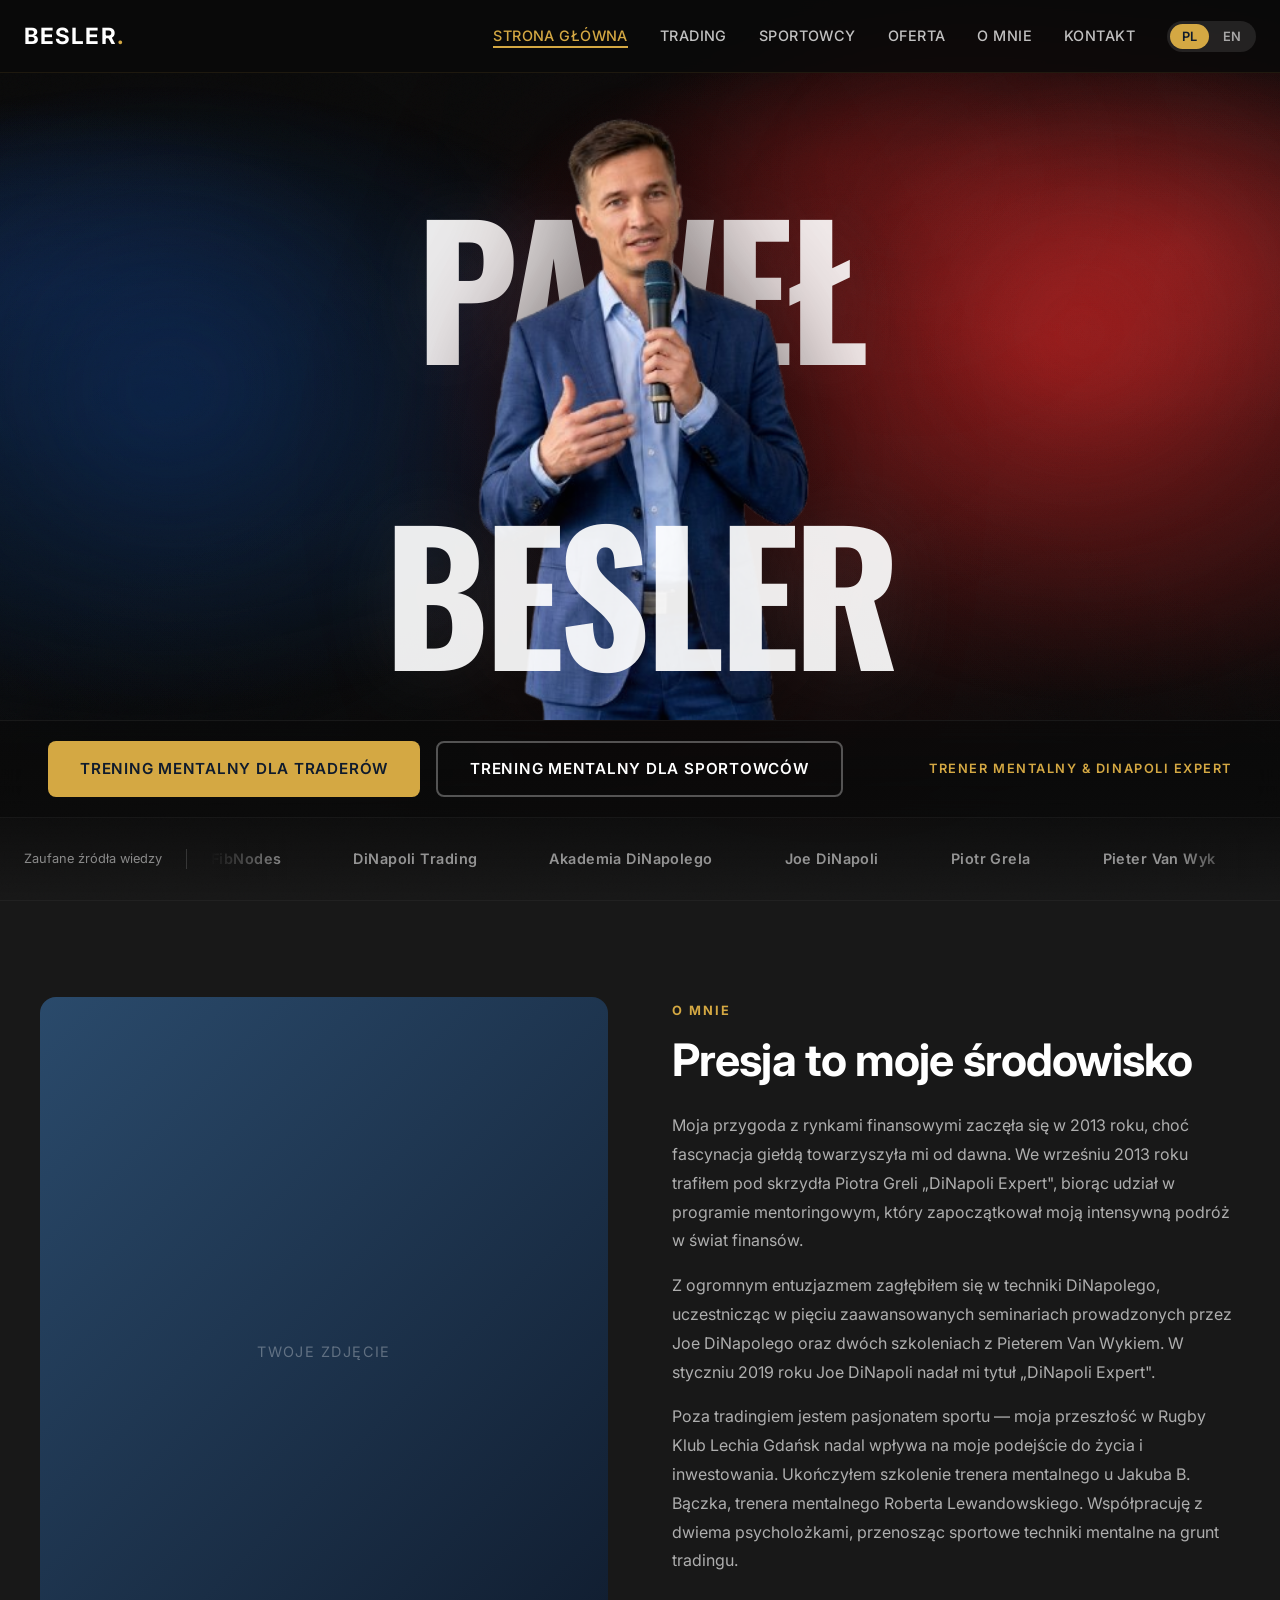
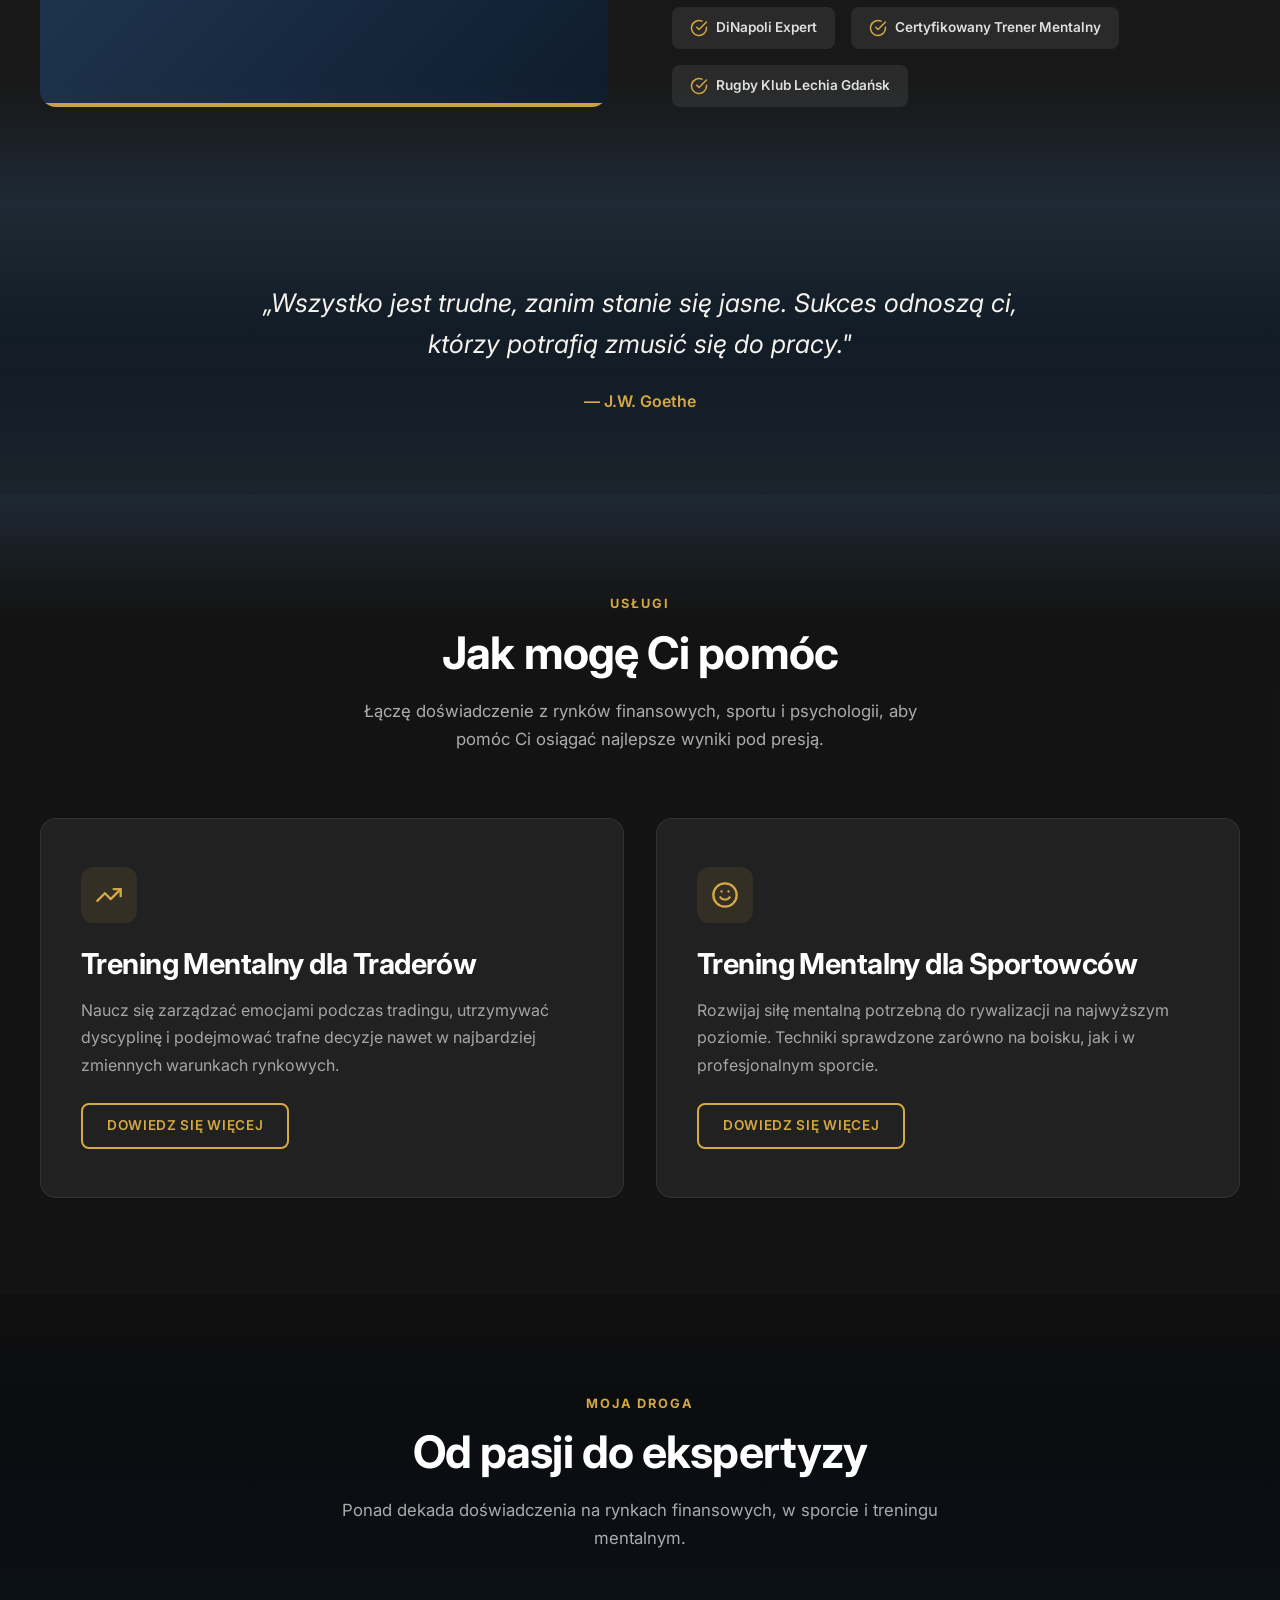
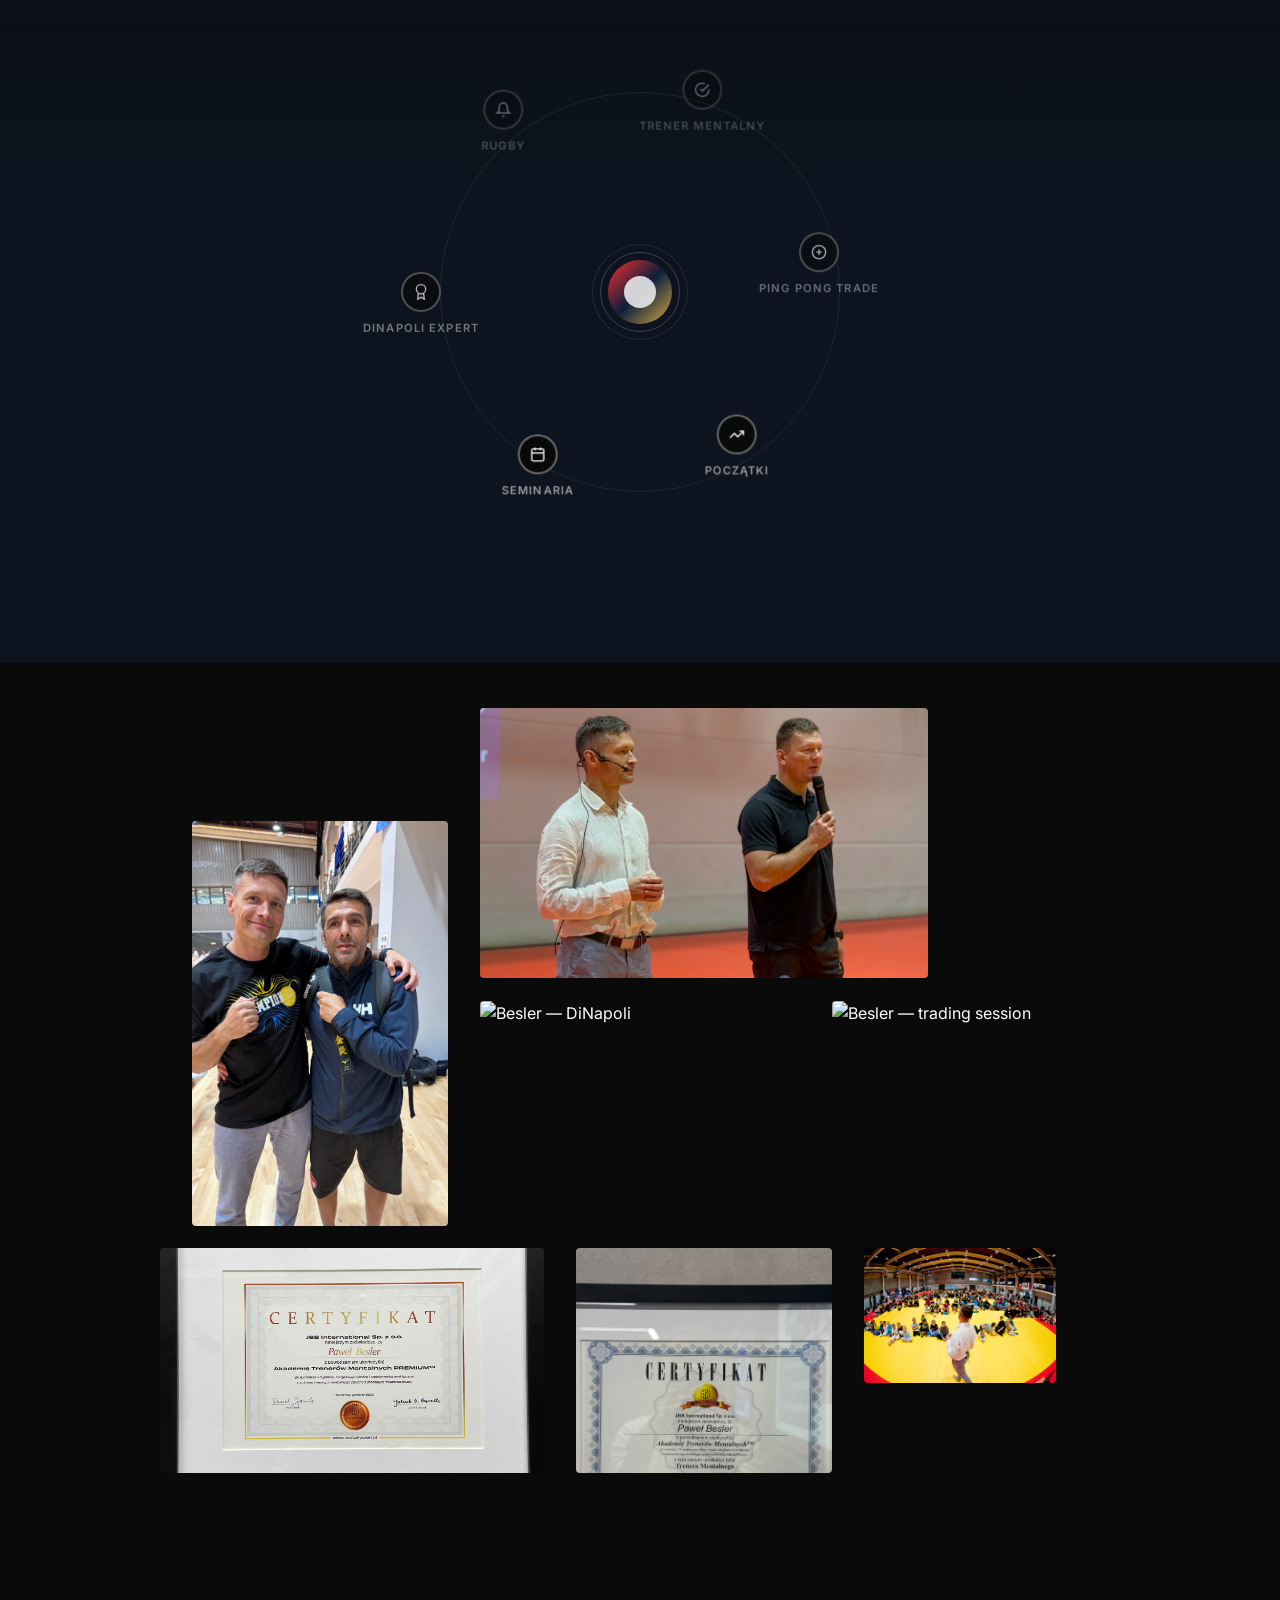
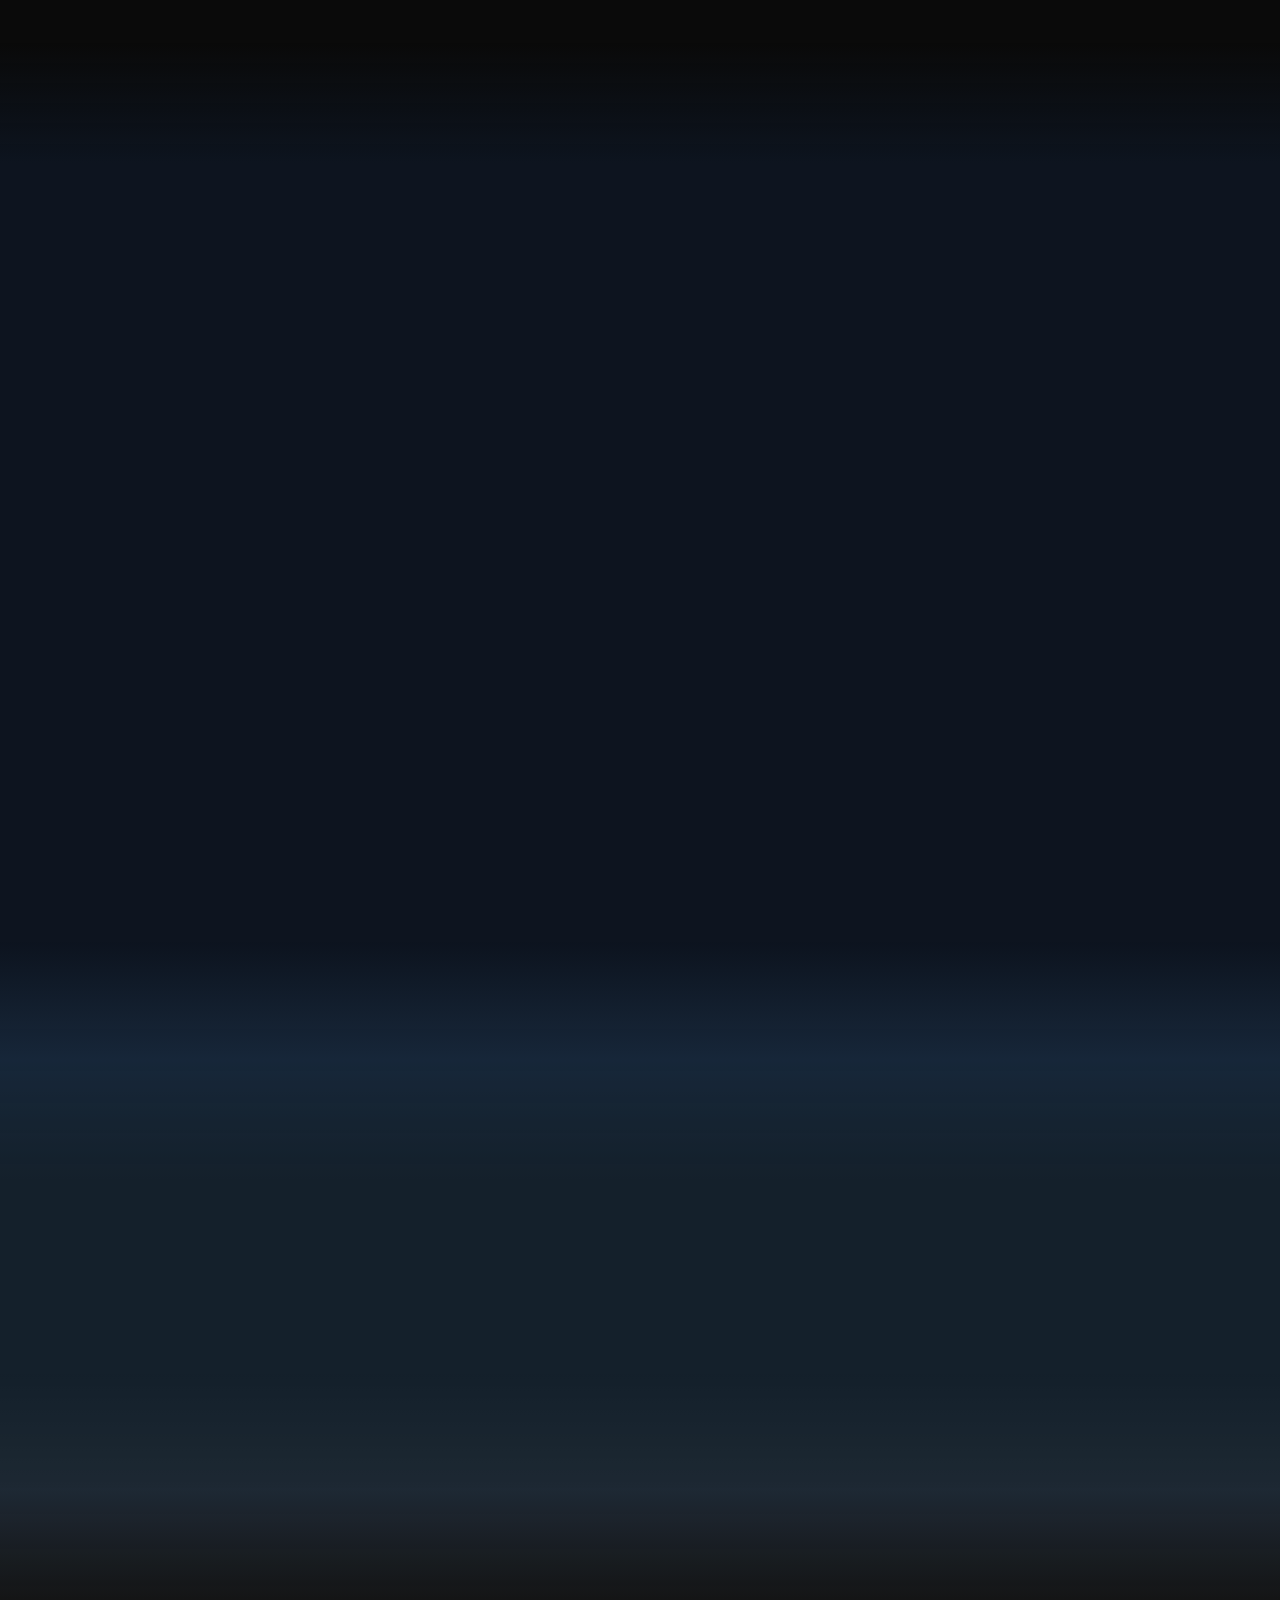
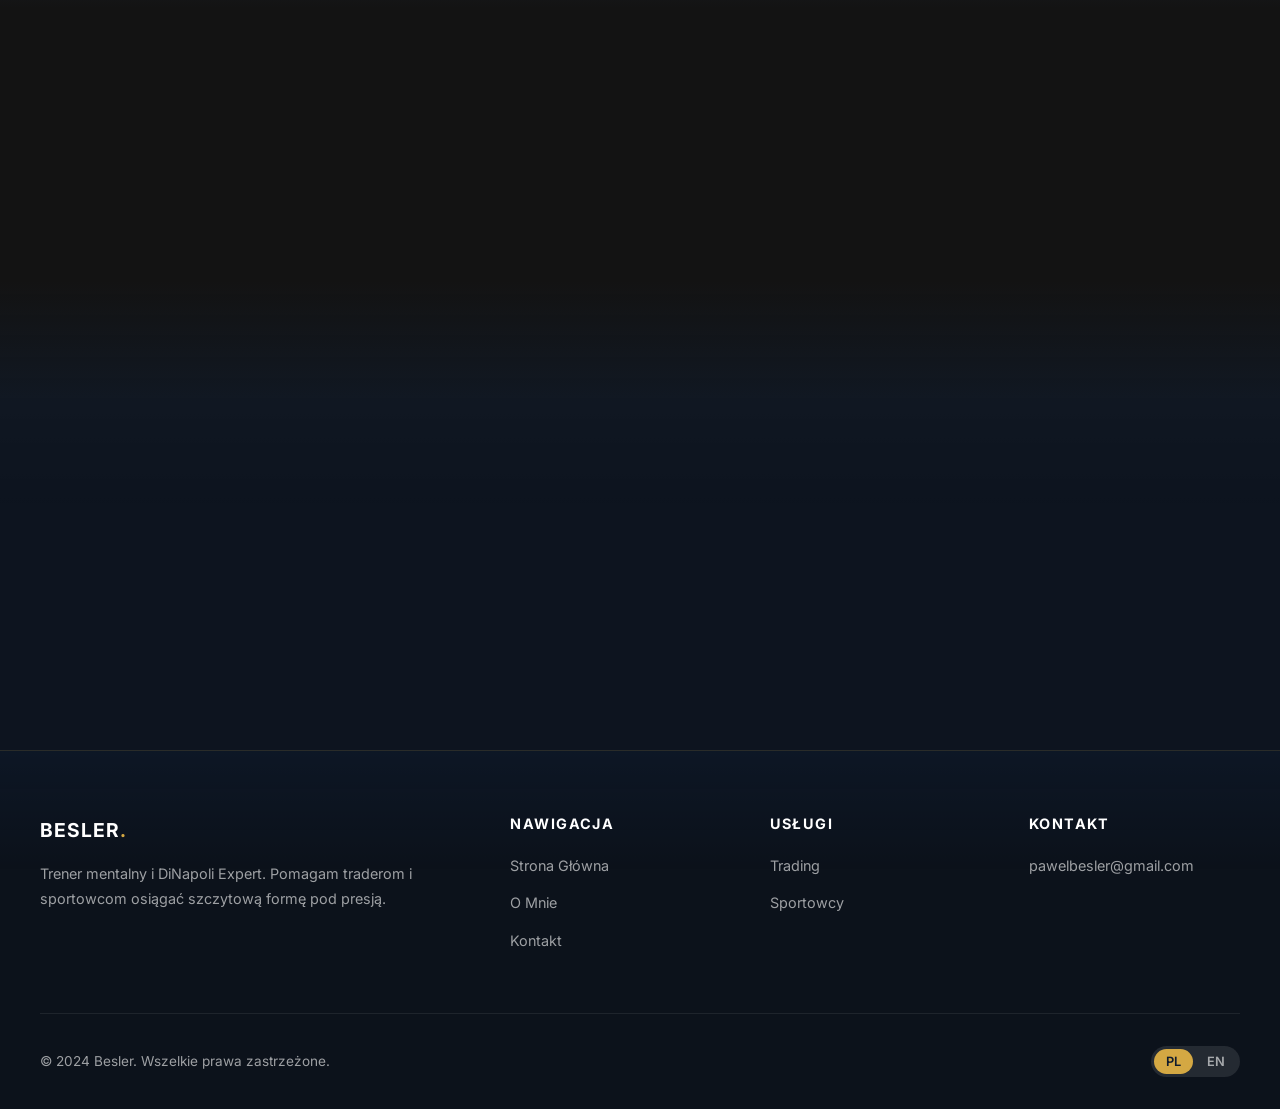
==== index.html @ 2801e196 "Initial commit: Besler website (trading v2) Three-page site — main landing, trading, and athletes pa" ====
<!DOCTYPE html>
<html lang="pl">
<head>
  <meta charset="UTF-8">
  <meta name="viewport" content="width=device-width, initial-scale=1.0">
  <title>Besler — Trener Mentalny & DiNapoli Expert</title>
  <meta name="description" content="Trening mentalny dla traderów i sportowców. Opanuj presję, działaj skutecznie. Mental coaching by Besler — DiNapoli Expert.">
  <link rel="preconnect" href="https://fonts.googleapis.com">
  <link rel="preconnect" href="https://fonts.gstatic.com" crossorigin>
  <link href="https://fonts.googleapis.com/css2?family=Inter:wght@400;500;600;700;800&family=Oswald:wght@700&display=swap" rel="stylesheet">
  <link rel="stylesheet" href="css/styles.css">
</head>
<body>

  <!-- ===== NAVIGATION ===== -->
  <nav class="navbar">
    <div class="nav-container">
      <a href="index.html" class="nav-logo">BESLER<span>.</span></a>

      <ul class="nav-links">
        <li><a href="index.html" class="active" data-i18n="nav.home">Strona Główna</a></li>
        <li><a href="trading.html" data-i18n="nav.trading">Trading</a></li>
        <li><a href="athletes.html" data-i18n="nav.athletes">Sportowcy</a></li>
        <li><a href="oferta.html" data-i18n="nav.oferta">Oferta</a></li>
        <li><a href="#about" data-i18n="nav.about">O Mnie</a></li>
        <li><a href="#contact" data-i18n="nav.contact">Kontakt</a></li>
        <li>
          <div class="lang-toggle">
            <button class="lang-btn active" data-lang="pl">PL</button>
            <button class="lang-btn" data-lang="en">EN</button>
          </div>
        </li>
      </ul>

      <button class="nav-hamburger" aria-label="Menu">
        <span></span>
        <span></span>
        <span></span>
      </button>
    </div>
  </nav>

  <!-- ===== HERO ===== -->
  <section class="hero" id="home">
    <!-- Smoke effects -->
    <div class="hero-smoke hero-smoke--red"></div>
    <div class="hero-smoke hero-smoke--blue"></div>
    <div class="hero-smoke hero-smoke--red-secondary"></div>
    <!-- Person + Names -->
    <div class="hero-inner">
      <span class="hero-name hero-name--back" aria-hidden="true">PAWEŁ</span>
      <div class="hero-person">
        <img src="Kimg_ai-20264515230-removebg-preview.png" alt="Besler — Mental Performance Coach">
      </div>
      <h1 class="hero-name hero-name--front" aria-label="Paweł Besler">BESLER</h1>
    </div>
    <div class="hero-bottom">
      <div class="hero-cta">
        <a href="trading.html" class="btn btn-primary" data-i18n="hero.cta.trading">Trening Mentalny dla Traderów</a>
        <a href="athletes.html" class="btn btn-secondary" data-i18n="hero.cta.athletes">Trening Mentalny dla Sportowców</a>
      </div>
      <span class="hero-bottom-right" data-i18n="hero.badge">Trener Mentalny & DiNapoli Expert</span>
    </div>
  </section>

  <!-- ===== TRUST BAR — Infinite Logo Slider (sport/hero component) ===== -->
  <section class="trust-bar">
    <div class="trust-bar-inner">
      <div class="trust-label">
        <p data-i18n="trust.label">Zaufane źródła wiedzy</p>
      </div>
      <div class="slider-wrapper">
        <div class="slider-track">
          <div class="slider-item"><span>FibNodes</span></div>
          <div class="slider-item"><span>DiNapoli Trading</span></div>
          <div class="slider-item"><span>Akademia DiNapolego</span></div>
          <div class="slider-item"><span>Joe DiNapoli</span></div>
          <div class="slider-item"><span>Piotr Grela</span></div>
          <div class="slider-item"><span>Pieter Van Wyk</span></div>
          <div class="slider-item"><span>Jakub B. Bączek</span></div>
          <div class="slider-item"><span>RC Lechia Gdańsk</span></div>
          <!-- Duplicate for seamless loop -->
          <div class="slider-item"><span>FibNodes</span></div>
          <div class="slider-item"><span>DiNapoli Trading</span></div>
          <div class="slider-item"><span>Akademia DiNapolego</span></div>
          <div class="slider-item"><span>Joe DiNapoli</span></div>
          <div class="slider-item"><span>Piotr Grela</span></div>
          <div class="slider-item"><span>Pieter Van Wyk</span></div>
          <div class="slider-item"><span>Jakub B. Bączek</span></div>
          <div class="slider-item"><span>RC Lechia Gdańsk</span></div>
        </div>
        <div class="slider-blur slider-blur--left"></div>
        <div class="slider-blur slider-blur--right"></div>
      </div>
    </div>
  </section>

  <!-- ===== ABOUT ===== -->
  <section class="section section-white" id="about">
    <div class="container">
      <div class="about-grid fade-up">
        <div class="about-image">
          <span data-i18n="about.photo">Twoje Zdjęcie</span>
        </div>
        <div class="about-text">
          <span class="label" style="display:inline-block; color:var(--gold); font-size:0.8rem; font-weight:700; letter-spacing:0.15em; text-transform:uppercase; margin-bottom:0.75rem;" data-i18n="about.label">O Mnie</span>
          <h2 data-i18n="about.title">Presja to moje środowisko</h2>
          <p data-i18n="about.p1">Moja przygoda z rynkami finansowymi zaczęła się w 2013 roku, choć fascynacja giełdą towarzyszyła mi od dawna. We wrześniu 2013 roku trafiłem pod skrzydła Piotra Greli „DiNapoli Expert", biorąc udział w programie mentoringowym, który zapoczątkował moją intensywną podróż w świat finansów.</p>
          <p data-i18n="about.p2">Z ogromnym entuzjazmem zagłębiłem się w techniki DiNapolego, uczestnicząc w pięciu zaawansowanych seminariach prowadzonych przez Joe DiNapolego oraz dwóch szkoleniach z Pieterem Van Wykiem. W styczniu 2019 roku Joe DiNapoli nadał mi tytuł „DiNapoli Expert".</p>
          <p data-i18n="about.p3">Poza tradingiem jestem pasjonatem sportu — moja przeszłość w Rugby Klub Lechia Gdańsk nadal wpływa na moje podejście do życia i inwestowania. Ukończyłem szkolenie trenera mentalnego u Jakuba B. Bączka, trenera mentalnego Roberta Lewandowskiego. Współpracuję z dwiema psycholożkami, przenosząc sportowe techniki mentalne na grunt tradingu.</p>
          <div class="about-credentials">
            <div class="credential">
              <svg xmlns="http://www.w3.org/2000/svg" viewBox="0 0 24 24" fill="none" stroke="currentColor" stroke-width="2" stroke-linecap="round" stroke-linejoin="round"><path d="M22 11.08V12a10 10 0 1 1-5.93-9.14"/><polyline points="22 4 12 14.01 9 11.01"/></svg>
              <span data-i18n="about.credential1">DiNapoli Expert</span>
            </div>
            <div class="credential">
              <svg xmlns="http://www.w3.org/2000/svg" viewBox="0 0 24 24" fill="none" stroke="currentColor" stroke-width="2" stroke-linecap="round" stroke-linejoin="round"><path d="M22 11.08V12a10 10 0 1 1-5.93-9.14"/><polyline points="22 4 12 14.01 9 11.01"/></svg>
              <span data-i18n="about.credential2">Certyfikowany Trener Mentalny</span>
            </div>
            <div class="credential">
              <svg xmlns="http://www.w3.org/2000/svg" viewBox="0 0 24 24" fill="none" stroke="currentColor" stroke-width="2" stroke-linecap="round" stroke-linejoin="round"><path d="M22 11.08V12a10 10 0 1 1-5.93-9.14"/><polyline points="22 4 12 14.01 9 11.01"/></svg>
              <span data-i18n="about.credential3">Rugby Klub Lechia Gdańsk</span>
            </div>
          </div>
        </div>
      </div>
    </div>
  </section>

  <!-- ===== QUOTE ===== -->
  <section class="section-steel quote-section">
    <blockquote data-i18n="quote.text">„Wszystko jest trudne, zanim stanie się jasne. Sukces odnoszą ci, którzy potrafią zmusić się do pracy."</blockquote>
    <cite data-i18n="quote.author">— J.W. Goethe</cite>
  </section>

  <!-- ===== SERVICES ===== -->
  <section class="section section-cream" id="services">
    <div class="container">
      <div class="section-header fade-up">
        <span class="label" data-i18n="services.label">Usługi</span>
        <h2 data-i18n="services.title">Jak mogę Ci pomóc</h2>
        <p data-i18n="services.subtitle">Łączę doświadczenie z rynków finansowych, sportu i psychologii, aby pomóc Ci osiągać najlepsze wyniki pod presją.</p>
      </div>

      <div class="services-grid">
        <!-- Trading Card -->
        <div class="service-card fade-up">
          <div class="service-icon">
            <svg xmlns="http://www.w3.org/2000/svg" viewBox="0 0 24 24" fill="none" stroke="currentColor" stroke-width="2" stroke-linecap="round" stroke-linejoin="round"><polyline points="22 7 13.5 15.5 8.5 10.5 2 17"/><polyline points="16 7 22 7 22 13"/></svg>
          </div>
          <h3 data-i18n="services.trading.title">Trening Mentalny dla Traderów</h3>
          <p data-i18n="services.trading.desc">Naucz się zarządzać emocjami podczas tradingu, utrzymywać dyscyplinę i podejmować trafne decyzje nawet w najbardziej zmiennych warunkach rynkowych.</p>
          <a href="trading.html" class="btn btn-outline" data-i18n="services.cta">Dowiedz się więcej</a>
        </div>

        <!-- Athletes Card -->
        <div class="service-card fade-up">
          <div class="service-icon">
            <svg xmlns="http://www.w3.org/2000/svg" viewBox="0 0 24 24" fill="none" stroke="currentColor" stroke-width="2" stroke-linecap="round" stroke-linejoin="round"><circle cx="12" cy="12" r="10"/><path d="M8 14s1.5 2 4 2 4-2 4-2"/><line x1="9" y1="9" x2="9.01" y2="9"/><line x1="15" y1="9" x2="15.01" y2="9"/></svg>
          </div>
          <h3 data-i18n="services.athletes.title">Trening Mentalny dla Sportowców</h3>
          <p data-i18n="services.athletes.desc">Rozwijaj siłę mentalną potrzebną do rywalizacji na najwyższym poziomie. Techniki sprawdzone zarówno na boisku, jak i w profesjonalnym sporcie.</p>
          <a href="athletes.html" class="btn btn-outline" data-i18n="services.cta">Dowiedz się więcej</a>
        </div>
      </div>
    </div>
  </section>

  <!-- ===== JOURNEY — Orbital Timeline (main/features component) ===== -->
  <section class="section section-dark orbital-section" id="journey">
    <div class="container">
      <div class="section-header fade-up">
        <span class="label" data-i18n="journey.label">Moja Droga</span>
        <h2 data-i18n="journey.title">Od pasji do ekspertyzy</h2>
        <p data-i18n="journey.subtitle">Ponad dekada doświadczenia na rynkach finansowych, w sporcie i treningu mentalnym.</p>
      </div>
    </div>
    <div class="orbital-viewport" id="orbital-timeline">
      <!-- Central orb -->
      <div class="orbital-center-group">
        <div class="orbital-center-orb"></div>
        <div class="orbital-center-ping"></div>
        <div class="orbital-center-ping orbital-center-ping--delay"></div>
        <div class="orbital-center-inner"></div>
      </div>
      <!-- Orbit ring -->
      <div class="orbital-ring"></div>

      <!-- Node 1: Początki -->
      <div class="orbital-node" data-node="0">
        <div class="orbital-node-dot">
          <svg xmlns="http://www.w3.org/2000/svg" width="16" height="16" viewBox="0 0 24 24" fill="none" stroke="currentColor" stroke-width="2"><polyline points="22 7 13.5 15.5 8.5 10.5 2 17"/><polyline points="16 7 22 7 22 13"/></svg>
        </div>
        <div class="orbital-node-title" data-i18n="journey.n1.title">Początki</div>
        <div class="orbital-node-card">
          <div class="orbital-card-top">
            <span class="orbital-card-badge orbital-card-badge--done" data-i18n="journey.status.done">ZAKOŃCZONE</span>
            <span class="orbital-card-date">2013</span>
          </div>
          <h4 data-i18n="journey.n1.heading">Wejście na rynki finansowe</h4>
          <p data-i18n="journey.n1.desc">Rozpoczęcie przygody z rynkami finansowymi. Mentoring pod skrzydłami Piotra Greli, „DiNapoli Expert".</p>
        </div>
      </div>

      <!-- Node 2: Seminaria -->
      <div class="orbital-node" data-node="1">
        <div class="orbital-node-dot">
          <svg xmlns="http://www.w3.org/2000/svg" width="16" height="16" viewBox="0 0 24 24" fill="none" stroke="currentColor" stroke-width="2"><rect x="3" y="4" width="18" height="18" rx="2"/><line x1="16" y1="2" x2="16" y2="6"/><line x1="8" y1="2" x2="8" y2="6"/><line x1="3" y1="10" x2="21" y2="10"/></svg>
        </div>
        <div class="orbital-node-title" data-i18n="journey.n2.title">Seminaria</div>
        <div class="orbital-node-card">
          <div class="orbital-card-top">
            <span class="orbital-card-badge orbital-card-badge--done" data-i18n="journey.status.done">ZAKOŃCZONE</span>
            <span class="orbital-card-date">2014–2018</span>
          </div>
          <h4 data-i18n="journey.n2.heading">Zaawansowane szkolenia</h4>
          <p data-i18n="journey.n2.desc">5 seminariów z Joe DiNapolim i 2 szkolenia z Pieterem Van Wykiem. Zrozumienie mechaniki rynków.</p>
        </div>
      </div>

      <!-- Node 3: DiNapoli Expert -->
      <div class="orbital-node" data-node="2">
        <div class="orbital-node-dot">
          <svg xmlns="http://www.w3.org/2000/svg" width="16" height="16" viewBox="0 0 24 24" fill="none" stroke="currentColor" stroke-width="2"><circle cx="12" cy="8" r="7"/><polyline points="8.21 13.89 7 23 12 20 17 23 15.79 13.88"/></svg>
        </div>
        <div class="orbital-node-title" data-i18n="journey.n3.title">DiNapoli Expert</div>
        <div class="orbital-node-card">
          <div class="orbital-card-top">
            <span class="orbital-card-badge orbital-card-badge--done" data-i18n="journey.status.done">ZAKOŃCZONE</span>
            <span class="orbital-card-date">Styczeń 2019</span>
          </div>
          <h4 data-i18n="journey.n3.heading">Tytuł DiNapoli Expert</h4>
          <p data-i18n="journey.n3.desc">Joe DiNapoli osobiście nadał tytuł „DiNapoli Expert" — wyróżnienie za zaawansowane opanowanie technik.</p>
        </div>
      </div>

      <!-- Node 4: Rugby -->
      <div class="orbital-node" data-node="3">
        <div class="orbital-node-dot">
          <svg xmlns="http://www.w3.org/2000/svg" width="16" height="16" viewBox="0 0 24 24" fill="none" stroke="currentColor" stroke-width="2"><path d="M18 8A6 6 0 0 0 6 8c0 7-3 9-3 9h18s-3-2-3-9"/><path d="M13.73 21a2 2 0 0 1-3.46 0"/></svg>
        </div>
        <div class="orbital-node-title" data-i18n="journey.n4.title">Rugby</div>
        <div class="orbital-node-card">
          <div class="orbital-card-top">
            <span class="orbital-card-badge orbital-card-badge--done" data-i18n="journey.status.done">ZAKOŃCZONE</span>
            <span class="orbital-card-date">RC Lechia Gdańsk</span>
          </div>
          <h4 data-i18n="journey.n4.heading">Sportowa determinacja</h4>
          <p data-i18n="journey.n4.desc">Rugby Klub Lechia Gdańsk — sportowa determinacja i duch walki kształtujące podejście do wyzwań na rynku i w życiu.</p>
        </div>
      </div>

      <!-- Node 5: Trener Mentalny -->
      <div class="orbital-node" data-node="4">
        <div class="orbital-node-dot">
          <svg xmlns="http://www.w3.org/2000/svg" width="16" height="16" viewBox="0 0 24 24" fill="none" stroke="currentColor" stroke-width="2"><path d="M22 11.08V12a10 10 0 1 1-5.93-9.14"/><polyline points="22 4 12 14.01 9 11.01"/></svg>
        </div>
        <div class="orbital-node-title" data-i18n="journey.n5.title">Trener Mentalny</div>
        <div class="orbital-node-card">
          <div class="orbital-card-top">
            <span class="orbital-card-badge orbital-card-badge--done" data-i18n="journey.status.done">ZAKOŃCZONE</span>
            <span class="orbital-card-date">2020</span>
          </div>
          <h4 data-i18n="journey.n5.heading">Certyfikacja mentalna</h4>
          <p data-i18n="journey.n5.desc">Szkolenie u Jakuba B. Bączka, trenera mentalnego Roberta Lewandowskiego. Współpraca z psycholożkami sportowymi.</p>
        </div>
      </div>

      <!-- Node 6: Ping Pong Trade -->
      <div class="orbital-node" data-node="5">
        <div class="orbital-node-dot">
          <svg xmlns="http://www.w3.org/2000/svg" width="16" height="16" viewBox="0 0 24 24" fill="none" stroke="currentColor" stroke-width="2"><circle cx="12" cy="12" r="10"/><line x1="12" y1="8" x2="12" y2="16"/><line x1="8" y1="12" x2="16" y2="12"/></svg>
        </div>
        <div class="orbital-node-title" data-i18n="journey.n6.title">Ping Pong Trade</div>
        <div class="orbital-node-card">
          <div class="orbital-card-top">
            <span class="orbital-card-badge orbital-card-badge--active" data-i18n="journey.status.active">W TOKU</span>
            <span class="orbital-card-date" data-i18n="journey.n6.date">Teraz</span>
          </div>
          <h4 data-i18n="journey.n6.heading">Autorska metodologia</h4>
          <p data-i18n="journey.n6.desc">Plan transakcyjny Ping Pong Trade wykorzystujący analizę ekspansji DiNapoli. Fuzja tradingu i psychologii sportu.</p>
        </div>
      </div>
    </div>
  </section>

  <!-- ===== ZOOM PARALLAX GALLERY ===== -->
  <section class="zoom-parallax-section" id="gallery">
    <div class="zoom-parallax-container">
      <div class="zoom-parallax-sticky">
        <!-- Image 0: Center hero — main zoom-in (scale 1→4) -->
        <div class="zp-item zp-item--0">
          <div class="zp-img-wrap zp-img-wrap--0">
            <img src="images/main/openart-d349672950d44a71bb734277b26ac6c8_raw_1775773220457_c7795629.png" alt="Besler — DiNapoli">
          </div>
        </div>
        <!-- Image 1: Top (scale 1→5) -->
        <div class="zp-item zp-item--1">
          <div class="zp-img-wrap zp-img-wrap--1">
            <img src="images/main/Kimg_ai-20264518385.png" alt="Besler — performance">
          </div>
        </div>
        <!-- Image 2: Left (scale 1→6) -->
        <div class="zp-item zp-item--2">
          <div class="zp-img-wrap zp-img-wrap--2">
            <img src="images/main/IMG_5467.jpeg" alt="Besler — mentoring">
          </div>
        </div>
        <!-- Image 3: Right (scale 1→5) -->
        <div class="zp-item zp-item--3">
          <div class="zp-img-wrap zp-img-wrap--3">
            <img src="images/main/IMG_7520.JPG" alt="Besler — trading session">
          </div>
        </div>
        <!-- Image 4: Bottom (scale 1→6) -->
        <div class="zp-item zp-item--4">
          <div class="zp-img-wrap zp-img-wrap--4">
            <img src="images/main/IMG_6404.jpeg" alt="Besler — coaching">
          </div>
        </div>
        <!-- Image 5: Right-bottom (scale 1→8) -->
        <div class="zp-item zp-item--5">
          <div class="zp-img-wrap zp-img-wrap--5">
            <img src="images/main/IMG_5586.jpeg" alt="Besler — seminar">
          </div>
        </div>
        <!-- Image 6: Far right (scale 1→9) -->
        <div class="zp-item zp-item--6">
          <div class="zp-img-wrap zp-img-wrap--6">
            <img src="images/main/att.KVqGSBgf3UewPK3_Gpb9pHlqyPUInx8dLxLLB4uTWx4.JPG" alt="Besler — expert">
          </div>
        </div>
      </div>
    </div>
  </section>

  <!-- ===== VIDEO ===== -->
  <section class="section section-dark" id="video">
    <div class="container">
      <div class="section-header fade-up">
        <span class="label" data-i18n="video.label">Obejrzyj</span>
        <h2 data-i18n="video.title">Poznaj moje podejście</h2>
        <p data-i18n="video.subtitle">Zobacz, jak łączę doświadczenie tradingowe z treningiem mentalnym.</p>
      </div>
      <div class="video-wrapper fade-up">
        <iframe
          src="https://www.youtube.com/embed/wXo7vWppPXE?start=28"
          title="Besler — Mental Performance"
          allow="accelerometer; autoplay; clipboard-write; encrypted-media; gyroscope; picture-in-picture"
          allowfullscreen
          loading="lazy"
        ></iframe>
      </div>
    </div>
  </section>

  <!-- ===== NEWSLETTER ===== -->
  <section class="section section-steel" id="newsletter">
    <div class="container">
      <div class="newsletter-box fade-up">
        <span class="label" style="color:var(--gold); font-size:0.8rem; font-weight:700; letter-spacing:0.15em; text-transform:uppercase; display:inline-block; margin-bottom:0.75rem;" data-i18n="newsletter.label">Newsletter</span>
        <h2 style="color:var(--white);" data-i18n="newsletter.title">Bądź na bieżąco</h2>
        <p style="color:rgba(255,255,255,0.65); margin-top:0.75rem;" data-i18n="newsletter.subtitle">Zapisz się, aby otrzymywać wskazówki dotyczące treningu mentalnego, analizy rynkowe i informacje o nadchodzących wydarzeniach.</p>
        <form class="newsletter-form">
          <input type="email" required data-i18n="newsletter.placeholder" placeholder="Twój adres e-mail">
          <button type="submit" class="btn btn-primary" data-i18n="newsletter.btn">Zapisz się</button>
        </form>
      </div>
    </div>
  </section>

  <!-- ===== EVENTS ===== -->
  <section class="section section-cream" id="events">
    <div class="container">
      <div class="section-header fade-up">
        <span class="label" data-i18n="events.label">Wydarzenia</span>
        <h2 data-i18n="events.title">Nadchodzące wydarzenia</h2>
        <p data-i18n="events.subtitle">Spotkajmy się na żywo — prelekcje, warsztaty i seminaria.</p>
      </div>
      <div class="events-list fade-up">
        <div class="events-placeholder" data-i18n="events.placeholder">Nowe wydarzenia pojawią się wkrótce. Zapisz się do newslettera, aby być na bieżąco.</div>
      </div>
    </div>
  </section>

  <!-- ===== SOCIAL MEDIA ===== -->
  <section class="section section-dark" id="contact">
    <div class="container" style="text-align:center;">
      <div class="fade-up">
        <h2 style="color:var(--white); margin-bottom:2rem;" data-i18n="footer.contact">Kontakt</h2>
        <div class="social-links" style="margin-bottom:1.5rem;">
          <a href="https://www.instagram.com/pawel.besler?igsh=ZHRvN2ZlMmswcGd1&utm_source=qr" class="social-link" aria-label="Instagram" target="_blank" rel="noopener">
            <svg xmlns="http://www.w3.org/2000/svg" viewBox="0 0 24 24"><path d="M12 2.163c3.204 0 3.584.012 4.85.07 3.252.148 4.771 1.691 4.919 4.919.058 1.265.069 1.645.069 4.849 0 3.205-.012 3.584-.069 4.849-.149 3.225-1.664 4.771-4.919 4.919-1.266.058-1.644.07-4.85.07-3.204 0-3.584-.012-4.849-.07-3.26-.149-4.771-1.699-4.919-4.92-.058-1.265-.07-1.644-.07-4.849 0-3.204.013-3.583.07-4.849.149-3.227 1.664-4.771 4.919-4.919 1.266-.057 1.645-.069 4.849-.069zM12 0C8.741 0 8.333.014 7.053.072 2.695.272.273 2.69.073 7.052.014 8.333 0 8.741 0 12c0 3.259.014 3.668.072 4.948.2 4.358 2.618 6.78 6.98 6.98C8.333 23.986 8.741 24 12 24c3.259 0 3.668-.014 4.948-.072 4.354-.2 6.782-2.618 6.979-6.98.059-1.28.073-1.689.073-4.948 0-3.259-.014-3.667-.072-4.947-.196-4.354-2.617-6.78-6.979-6.98C15.668.014 15.259 0 12 0zm0 5.838a6.162 6.162 0 100 12.324 6.162 6.162 0 000-12.324zM12 16a4 4 0 110-8 4 4 0 010 8zm6.406-11.845a1.44 1.44 0 100 2.881 1.44 1.44 0 000-2.881z"/></svg>
          </a>
          <a href="https://www.linkedin.com/in/pawel-besler-a85689191?utm_source=share&utm_campaign=share_via&utm_content=profile&utm_medium=ios_app" class="social-link" aria-label="LinkedIn" target="_blank" rel="noopener">
            <svg xmlns="http://www.w3.org/2000/svg" viewBox="0 0 24 24"><path d="M20.447 20.452h-3.554v-5.569c0-1.328-.027-3.037-1.852-3.037-1.853 0-2.136 1.445-2.136 2.939v5.667H9.351V9h3.414v1.561h.046c.477-.9 1.637-1.85 3.37-1.85 3.601 0 4.267 2.37 4.267 5.455v6.286zM5.337 7.433a2.062 2.062 0 01-2.063-2.065 2.064 2.064 0 112.063 2.065zm1.782 13.019H3.555V9h3.564v11.452zM22.225 0H1.771C.792 0 0 .774 0 1.729v20.542C0 23.227.792 24 1.771 24h20.451C23.2 24 24 23.227 24 22.271V1.729C24 .774 23.2 0 22.222 0h.003z"/></svg>
          </a>
          <a href="https://www.facebook.com/profile.php?id=100014550853117" class="social-link" aria-label="Facebook" target="_blank" rel="noopener">
            <svg xmlns="http://www.w3.org/2000/svg" viewBox="0 0 24 24"><path d="M24 12.073c0-6.627-5.373-12-12-12s-12 5.373-12 12c0 5.99 4.388 10.954 10.125 11.854v-8.385H7.078v-3.47h3.047V9.43c0-3.007 1.792-4.669 4.533-4.669 1.312 0 2.686.235 2.686.235v2.953H15.83c-1.491 0-1.956.925-1.956 1.874v2.25h3.328l-.532 3.47h-2.796v8.385C19.612 23.027 24 18.062 24 12.073z"/></svg>
          </a>
          <a href="https://x.com/pawelbesler?s=21" class="social-link" aria-label="X" target="_blank" rel="noopener">
            <svg xmlns="http://www.w3.org/2000/svg" viewBox="0 0 24 24"><path d="M18.244 2.25h3.308l-7.227 8.26 8.502 11.24H16.17l-5.214-6.817L4.99 21.75H1.68l7.73-8.835L1.254 2.25H8.08l4.713 6.231zm-1.161 17.52h1.833L7.084 4.126H5.117z"/></svg>
          </a>
          <a href="https://www.youtube.com/@DiNapoli618/videos" class="social-link" aria-label="YouTube" target="_blank" rel="noopener">
            <svg xmlns="http://www.w3.org/2000/svg" viewBox="0 0 24 24"><path d="M23.498 6.186a3.016 3.016 0 00-2.122-2.136C19.505 3.545 12 3.545 12 3.545s-7.505 0-9.377.505A3.017 3.017 0 00.502 6.186C0 8.07 0 12 0 12s0 3.93.502 5.814a3.016 3.016 0 002.122 2.136c1.871.505 9.376.505 9.376.505s7.505 0 9.377-.505a3.015 3.015 0 002.122-2.136C24 15.93 24 12 24 12s0-3.93-.502-5.814zM9.545 15.568V8.432L15.818 12l-6.273 3.568z"/></svg>
          </a>
          <a href="mailto:pawelbesler@gmail.com" class="social-link" aria-label="Gmail" target="_blank" rel="noopener">
            <svg xmlns="http://www.w3.org/2000/svg" viewBox="0 0 24 24"><path d="M24 5.457v13.909c0 .904-.732 1.636-1.636 1.636h-3.819V11.73L12 16.64l-6.545-4.91v9.273H1.636A1.636 1.636 0 010 19.366V5.457c0-2.023 2.309-3.178 3.927-1.964L5.455 4.64 12 9.548l6.545-4.91 1.528-1.145C21.69 2.28 24 3.434 24 5.457z"/></svg>
          </a>
        </div>
      </div>
    </div>
  </section>

  <!-- ===== FOOTER ===== -->
  <footer class="footer">
    <div class="footer-grid">
      <div class="footer-brand">
        <a href="index.html" class="nav-logo" style="font-size:1.2rem;">BESLER<span style="color:var(--gold);">.</span></a>
        <p data-i18n="footer.desc">Trener mentalny i DiNapoli Expert. Pomagam traderom i sportowcom osiągać szczytową formę pod presją.</p>
      </div>
      <div>
        <h4 data-i18n="footer.nav">Nawigacja</h4>
        <ul>
          <li><a href="index.html" data-i18n="nav.home">Strona Główna</a></li>
          <li><a href="#about" data-i18n="nav.about">O Mnie</a></li>
          <li><a href="#contact" data-i18n="nav.contact">Kontakt</a></li>
        </ul>
      </div>
      <div>
        <h4 data-i18n="footer.services">Usługi</h4>
        <ul>
          <li><a href="trading.html" data-i18n="nav.trading">Trading</a></li>
          <li><a href="athletes.html" data-i18n="nav.athletes">Sportowcy</a></li>
        </ul>
      </div>
      <div>
        <h4 data-i18n="footer.contact">Kontakt</h4>
        <ul>
          <li><a href="mailto:pawelbesler@gmail.com" data-i18n="footer.email">pawelbesler@gmail.com</a></li>
        </ul>
      </div>
    </div>
    <div class="footer-bottom">
      <span>&copy; 2024 Besler. <span data-i18n="footer.rights">Wszelkie prawa zastrzeżone.</span></span>
      <div class="lang-toggle">
        <button class="lang-btn active" data-lang="pl">PL</button>
        <button class="lang-btn" data-lang="en">EN</button>
      </div>
    </div>
  </footer>

  <script src="js/main.js"></script>
</body>
</html>
---- css/styles.css ----
/* ============================================
   BESLER — Mental Performance Coach
   Custom Styles
   ============================================ */

/* --- CSS Variables --- */
:root {
  --navy: #0F1B2D;
  --navy-light: #162236;
  --steel: #2A4A6B;
  --steel-light: #3A6A9B;
  --gold: #D4A843;
  --gold-light: #E8C76A;
  --gold-dark: #B8902E;
  --brand-red: #FF2E2E;
  --brand-navy: #0B1F3A;
  --brand-black: #0A0A0A;
  --brand-white: #F5F5F5;
  --cream: #F5F2EB;
  --cream-dark: #E8E3D8;
  --text: #1A1A1A;
  --text-light: #6B7280;
  --white: #FFFFFF;
  --transition: 0.3s ease;
}

/* --- Reset & Base --- */
*, *::before, *::after {
  margin: 0;
  padding: 0;
  box-sizing: border-box;
}

html {
  scroll-behavior: smooth;
  font-size: 16px;
}

body {
  font-family: 'Inter', sans-serif;
  color: var(--white);
  background-color: #0A0A0A;
  line-height: 1.6;
  overflow-x: hidden;
}

/* Full-page smoke background — mirrors the hero palette */
body::before {
  content: '';
  position: fixed;
  top: 0;
  left: 0;
  right: 0;
  bottom: 0;
  background:
    radial-gradient(ellipse 90% 80% at 82% 42%, rgba(255, 46, 46, 0.18) 0%, transparent 55%),
    radial-gradient(ellipse 50% 45% at 92% 30%, rgba(255, 60, 60, 0.10) 0%, transparent 50%),
    radial-gradient(ellipse 80% 70% at 12% 48%, rgba(11, 31, 58, 0.55) 0%, transparent 55%),
    radial-gradient(ellipse 55% 45% at 3% 35%, rgba(30, 80, 180, 0.14) 0%, transparent 50%),
    radial-gradient(ellipse 45% 35% at 65% 80%, rgba(200, 30, 30, 0.08) 0%, transparent 40%),
    radial-gradient(ellipse 70% 50% at 50% 50%, rgba(15, 15, 15, 0.4) 0%, transparent 50%);
  pointer-events: none;
  z-index: 0;
}

/* Grain texture for the entire page */
body::after {
  content: '';
  position: fixed;
  top: 0;
  left: 0;
  right: 0;
  bottom: 0;
  background-image: url("data:image/svg+xml,%3Csvg viewBox='0 0 256 256' xmlns='http://www.w3.org/2000/svg'%3E%3Cfilter id='n'%3E%3CfeTurbulence type='fractalNoise' baseFrequency='0.9' numOctaves='4' stitchTiles='stitch'/%3E%3C/filter%3E%3Crect width='100%25' height='100%25' filter='url(%23n)' opacity='1'/%3E%3C/svg%3E");
  background-size: 200px 200px;
  opacity: 0.03;
  pointer-events: none;
  z-index: 0;
  mix-blend-mode: overlay;
}

img {
  max-width: 100%;
  height: auto;
  display: block;
}

a {
  text-decoration: none;
  color: inherit;
  transition: color var(--transition);
}

/* --- Typography --- */
h1, h2, h3, h4, h5, h6 {
  font-weight: 700;
  line-height: 1.2;
  letter-spacing: -0.02em;
}

h1 { font-size: clamp(2.2rem, 5vw, 3.8rem); }
h2 { font-size: clamp(1.8rem, 4vw, 2.8rem); }
h3 { font-size: clamp(1.3rem, 3vw, 1.8rem); }

.text-gold { color: var(--gold); }
.text-cream { color: var(--cream); }
.text-white { color: var(--white); }
.text-steel { color: var(--steel); }

/* --- Navigation --- */
.navbar {
  position: fixed;
  top: 0;
  left: 0;
  right: 0;
  z-index: 1000;
  background: rgba(10, 10, 10, 0.85);
  backdrop-filter: blur(10px);
  -webkit-backdrop-filter: blur(10px);
  border-bottom: 1px solid rgba(212, 168, 67, 0.1);
  transition: all var(--transition);
}

.navbar.scrolled {
  background: rgba(10, 10, 10, 0.95);
  box-shadow: 0 4px 20px rgba(0, 0, 0, 0.4);
}

.nav-container {
  max-width: 1280px;
  margin: 0 auto;
  padding: 0 1.5rem;
  display: flex;
  align-items: center;
  justify-content: space-between;
  height: 72px;
}

.nav-logo {
  font-size: 1.4rem;
  font-weight: 700;
  color: var(--white);
  letter-spacing: 0.05em;
  text-transform: uppercase;
}

.nav-logo span {
  color: var(--gold);
}

.nav-links {
  display: flex;
  align-items: center;
  gap: 2rem;
  list-style: none;
}

.nav-links a {
  color: rgba(255, 255, 255, 0.75);
  font-size: 0.9rem;
  font-weight: 500;
  letter-spacing: 0.03em;
  text-transform: uppercase;
  transition: color var(--transition);
  position: relative;
}

.nav-links a::after {
  content: '';
  position: absolute;
  bottom: -4px;
  left: 0;
  width: 0;
  height: 2px;
  background: var(--gold);
  transition: width var(--transition);
}

.nav-links a:hover,
.nav-links a.active {
  color: var(--gold);
}

.nav-links a:hover::after,
.nav-links a.active::after {
  width: 100%;
}

/* Language Toggle */
.lang-toggle {
  display: flex;
  align-items: center;
  background: rgba(255, 255, 255, 0.1);
  border-radius: 20px;
  padding: 3px;
  gap: 2px;
}

.lang-btn {
  background: none;
  border: none;
  color: rgba(255, 255, 255, 0.6);
  font-size: 0.8rem;
  font-weight: 600;
  padding: 5px 12px;
  border-radius: 16px;
  cursor: pointer;
  transition: all var(--transition);
  font-family: 'Inter', sans-serif;
}

.lang-btn.active {
  background: var(--gold);
  color: var(--navy);
}

/* Mobile Menu */
.nav-hamburger {
  display: none;
  flex-direction: column;
  gap: 5px;
  cursor: pointer;
  background: none;
  border: none;
  padding: 5px;
}

.nav-hamburger span {
  display: block;
  width: 24px;
  height: 2px;
  background: var(--white);
  transition: all var(--transition);
}

.nav-hamburger.open span:nth-child(1) {
  transform: rotate(45deg) translate(5px, 5px);
}

.nav-hamburger.open span:nth-child(2) {
  opacity: 0;
}

.nav-hamburger.open span:nth-child(3) {
  transform: rotate(-45deg) translate(5px, -5px);
}

/* --- Hero Section --- */
.hero {
  position: relative;
  min-height: 90vh;
  display: flex;
  flex-direction: column;
  justify-content: flex-end;
  background: transparent;
  overflow: hidden;
  padding-top: 72px;
}

/* Red & blue smoke gradients */
.hero::before {
  content: '';
  position: absolute;
  top: 0;
  left: 0;
  right: 0;
  bottom: 0;
  background:
    radial-gradient(ellipse 90% 80% at 82% 42%, rgba(255, 46, 46, 0.30) 0%, transparent 55%),
    radial-gradient(ellipse 50% 45% at 92% 30%, rgba(255, 60, 60, 0.18) 0%, transparent 50%),
    radial-gradient(ellipse 80% 70% at 12% 48%, rgba(11, 31, 58, 0.85) 0%, transparent 55%),
    radial-gradient(ellipse 55% 45% at 3% 35%, rgba(30, 80, 180, 0.22) 0%, transparent 50%),
    radial-gradient(ellipse 100% 80% at 50% 100%, rgba(10, 10, 10, 0.95) 0%, transparent 55%),
    radial-gradient(ellipse 45% 35% at 65% 20%, rgba(200, 30, 30, 0.12) 0%, transparent 40%),
    radial-gradient(ellipse 30% 25% at 50% 50%, rgba(15, 15, 15, 0.5) 0%, transparent 50%);
  pointer-events: none;
  z-index: 1;
}

/* Grain / noise texture overlay */
.hero::after {
  content: '';
  position: absolute;
  top: 0;
  left: 0;
  right: 0;
  bottom: 0;
  background-image: url("data:image/svg+xml,%3Csvg viewBox='0 0 256 256' xmlns='http://www.w3.org/2000/svg'%3E%3Cfilter id='n'%3E%3CfeTurbulence type='fractalNoise' baseFrequency='0.9' numOctaves='4' stitchTiles='stitch'/%3E%3C/filter%3E%3Crect width='100%25' height='100%25' filter='url(%23n)' opacity='1'/%3E%3C/svg%3E");
  background-size: 200px 200px;
  opacity: 0.04;
  pointer-events: none;
  z-index: 2;
  mix-blend-mode: overlay;
}

/* Animated floating smoke blobs */
@keyframes smoke-drift-1 {
  0%, 100% { transform: translate(0, 0) scale(1); opacity: 0.18; }
  50% { transform: translate(-30px, -20px) scale(1.15); opacity: 0.25; }
}

@keyframes smoke-drift-2 {
  0%, 100% { transform: translate(0, 0) scale(1); opacity: 0.12; }
  50% { transform: translate(20px, 15px) scale(1.1); opacity: 0.18; }
}

.hero-smoke {
  position: absolute;
  border-radius: 50%;
  filter: blur(80px);
  pointer-events: none;
  z-index: 1;
}

.hero-smoke--red {
  width: 600px;
  height: 500px;
  background: radial-gradient(circle, rgba(255, 46, 46, 0.35) 0%, rgba(180, 20, 20, 0.1) 40%, transparent 70%);
  top: 10%;
  right: -8%;
  animation: smoke-drift-1 8s ease-in-out infinite;
}

.hero-smoke--blue {
  width: 550px;
  height: 450px;
  background: radial-gradient(circle, rgba(20, 60, 140, 0.40) 0%, rgba(11, 31, 58, 0.15) 40%, transparent 70%);
  top: 20%;
  left: -8%;
  animation: smoke-drift-2 10s ease-in-out infinite;
}

.hero-smoke--red-secondary {
  width: 350px;
  height: 300px;
  background: radial-gradient(circle, rgba(255, 46, 46, 0.18) 0%, transparent 70%);
  top: 3%;
  right: 15%;
  animation: smoke-drift-2 12s ease-in-out infinite;
}

.hero-inner {
  position: relative;
  flex: 1;
  display: flex;
  align-items: flex-end;
  justify-content: center;
  min-height: 0;
  padding-bottom: 0;
  z-index: 3;
}

.hero-name {
  font-family: 'Oswald', sans-serif;
  font-weight: 700;
  font-size: clamp(5rem, 14vw, 17rem);
  letter-spacing: -0.03em;
  line-height: 0.85;
  color: rgba(255, 255, 255, 0.92);
  text-transform: uppercase;
  text-align: center;
  user-select: none;
  position: absolute;
  left: 50%;
  transform: translateX(-50%);
  margin: 0;
  padding: 0;
  white-space: nowrap;
  text-shadow:
    0 0 80px rgba(255, 255, 255, 0.08),
    0 0 160px rgba(255, 46, 46, 0.04);
}

/* PAWEŁ — behind the person, at head level */
.hero-name--back {
  z-index: 1;
  bottom: clamp(220px, 40vh, 390px);
}

/* BESLER — in front of the person, at belt level */
.hero-name--front {
  z-index: 3;
  bottom: clamp(30px, 6vh, 70px);
}

.hero-person {
  position: relative;
  z-index: 2;
  display: flex;
  align-items: flex-end;
  justify-content: center;
}

.hero-person img {
  height: clamp(380px, 72vh, 680px);
  width: auto;
  object-fit: contain;
  filter:
    drop-shadow(0 4px 60px rgba(0, 0, 0, 0.6))
    drop-shadow(0 0 100px rgba(255, 46, 46, 0.08));
}

.hero-bottom {
  position: relative;
  z-index: 4;
  display: flex;
  align-items: center;
  justify-content: space-between;
  padding: 1.25rem 3rem;
  background: linear-gradient(to bottom, rgba(10, 10, 10, 0.5), rgba(10, 10, 10, 0.7));
  border-top: 1px solid rgba(255, 255, 255, 0.06);
  backdrop-filter: blur(12px);
}

.hero-cta {
  display: flex;
  gap: 1rem;
  flex-wrap: wrap;
}

.hero-bottom-right {
  color: var(--gold);
  font-size: 0.8rem;
  font-weight: 600;
  letter-spacing: 0.12em;
  text-transform: uppercase;
}

/* Sub-hero (for subpages) */
.hero-sub {
  min-height: 60vh;
  padding-top: 8rem;
}

/* --- Trading Hero with BG image --- */
.trading-hero-bg {
  position: relative;
  background: url('../img/Zrzut ekranu 2026-04-09 212921.png') center center / cover no-repeat;
  overflow: hidden;
  min-height: 100vh;
  padding-top: 0 !important;
}

.trading-hero-overlay {
  position: absolute;
  inset: 0;
  background: linear-gradient(to bottom, rgba(10, 10, 10, 0.5) 0%, rgba(15, 27, 45, 0.7) 100%);
  z-index: 1;
}

.trading-hero-split {
  position: relative;
  z-index: 2;
  display: flex;
  align-items: center;
  min-height: 100vh;
  width: 100%;
  padding-top: 3.5rem;
}

.trading-hero-person {
  position: absolute;
  left: -5%;
  bottom: 0;
  top: 0;
  width: 65%;
  display: flex;
  align-items: flex-end;
  justify-content: center;
}

.trading-hero-person img {
  display: block;
  width: 110%;
  height: auto;
  min-height: 100%;
  object-fit: cover;
  object-position: center bottom;
}

.trading-hero-text {
  position: relative;
  z-index: 3;
  margin-left: 50%;
  width: 50%;
  text-align: center;
  padding: 0 3rem 4rem 3rem;
  display: flex;
  flex-direction: column;
  align-items: center;
  justify-content: center;
}

.trading-hero-text .hero-badge {
  display: inline-block;
  font-size: 1.05rem;
}

.trading-hero-text h1 {
  color: var(--white);
  font-size: clamp(2rem, 4vw, 3.2rem);
  line-height: 1.15;
  margin-bottom: 0.5rem;
}

.trading-hero-text .hero-subtitle {
  color: rgba(255, 255, 255, 0.7);
  font-size: 1.05rem;
  line-height: 1.7;
  margin-top: 1rem;
  margin-bottom: 2rem;
}

@media (max-width: 768px) {
  .trading-hero-split {
    flex-direction: column;
  }
  .trading-hero-person {
    position: relative;
    width: 100%;
    height: auto;
  }
  .trading-hero-person img {
    height: auto;
    max-height: 45vh;
  }
  .trading-hero-text {
    margin-left: 0;
    width: 100%;
    text-align: center;
    padding: 1.5rem;
  }
}

.hero-content {
  position: relative;
  z-index: 5;
  max-width: 800px;
  margin: 0 auto;
  text-align: center;
  padding: 4rem 1.5rem;
}

.hero-badge {
  display: inline-block;
  color: var(--gold);
  font-size: 0.8rem;
  font-weight: 700;
  letter-spacing: 0.15em;
  text-transform: uppercase;
  margin-bottom: 1rem;
  border: 1px solid rgba(212, 168, 67, 0.3);
  padding: 6px 16px;
  border-radius: 20px;
}

.hero-subtitle {
  color: rgba(255, 255, 255, 0.7);
  font-size: 1.1rem;
  line-height: 1.7;
  margin-top: 1rem;
  margin-bottom: 2rem;
}

.hero-content h1 em {
  color: var(--gold);
  font-style: normal;
}

/* --- Buttons --- */
.btn {
  display: inline-flex;
  align-items: center;
  gap: 0.5rem;
  padding: 14px 32px;
  font-size: 0.95rem;
  font-weight: 600;
  font-family: 'Inter', sans-serif;
  border-radius: 8px;
  border: none;
  cursor: pointer;
  transition: all var(--transition);
  text-transform: uppercase;
  letter-spacing: 0.05em;
}

.btn-primary {
  background: var(--gold);
  color: var(--navy);
}

.btn-primary:hover {
  background: var(--gold-light);
  transform: translateY(-2px);
  box-shadow: 0 6px 20px rgba(212, 168, 67, 0.35);
}

.btn-secondary {
  background: transparent;
  color: var(--white);
  border: 2px solid rgba(255, 255, 255, 0.3);
}

.btn-secondary:hover {
  border-color: var(--gold);
  color: var(--gold);
  transform: translateY(-2px);
}

.btn-outline {
  background: transparent;
  color: var(--gold);
  border: 2px solid var(--gold);
}

.btn-outline:hover {
  background: var(--gold);
  color: var(--navy);
  transform: translateY(-2px);
}

.btn-gold-outline {
  background: transparent;
  color: var(--gold);
  border: 2px solid var(--gold);
}

.btn-gold-outline:hover {
  background: var(--gold);
  color: var(--navy);
  transform: translateY(-2px);
}

/* --- Sections --- */
.section {
  padding: 6rem 1.5rem;
  position: relative;
  z-index: 1;
}

.section-dark {
  background: rgba(15, 27, 45, 0.6);
  color: var(--white);
}

.section-steel {
  background: rgba(42, 74, 107, 0.35);
  color: var(--white);
}

.section-cream {
  background: rgba(255, 255, 255, 0.04);
}

.section-white {
  background: rgba(255, 255, 255, 0.06);
}

/* Smooth gradient transitions between sections */
.section::before {
  content: '';
  position: absolute;
  top: -120px;
  left: 0;
  right: 0;
  height: 120px;
  pointer-events: none;
  z-index: 0;
}

.section-white::before {
  background: linear-gradient(to bottom, transparent, rgba(255, 255, 255, 0.06));
}

.section-cream::before {
  background: linear-gradient(to bottom, transparent, rgba(255, 255, 255, 0.04));
}

.section-dark::before {
  background: linear-gradient(to bottom, transparent, rgba(15, 27, 45, 0.6));
}

.section-steel::before {
  content: '';
  position: absolute;
  top: -120px;
  left: 0;
  right: 0;
  height: 120px;
  pointer-events: none;
  z-index: 0;
  background: linear-gradient(to bottom, transparent, rgba(42, 74, 107, 0.35));
}

/* Bottom fade-out for sections */
.section::after {
  content: '';
  position: absolute;
  bottom: -120px;
  left: 0;
  right: 0;
  height: 120px;
  pointer-events: none;
  z-index: 0;
}

.section-white::after {
  background: linear-gradient(to top, transparent, rgba(255, 255, 255, 0.06));
}

.section-cream::after {
  background: linear-gradient(to top, transparent, rgba(255, 255, 255, 0.04));
}

.section-dark::after {
  background: linear-gradient(to top, transparent, rgba(15, 27, 45, 0.6));
}

.section-steel::after {
  content: '';
  position: absolute;
  bottom: -120px;
  left: 0;
  right: 0;
  height: 120px;
  pointer-events: none;
  z-index: 0;
  background: linear-gradient(to top, transparent, rgba(42, 74, 107, 0.35));
}

.container {
  max-width: 1200px;
  margin: 0 auto;
}

.section-header {
  text-align: center;
  margin-bottom: 4rem;
}

.section-header .label {
  display: inline-block;
  color: var(--gold);
  font-size: 0.8rem;
  font-weight: 700;
  letter-spacing: 0.15em;
  text-transform: uppercase;
  margin-bottom: 0.75rem;
}

.section-header h2 {
  margin-bottom: 1rem;
}

.section-header p {
  max-width: 600px;
  margin: 0 auto;
  color: rgba(255, 255, 255, 0.65);
  font-size: 1.05rem;
  line-height: 1.7;
}

/* --- About Section --- */
.about-grid {
  display: grid;
  grid-template-columns: 1fr 1fr;
  gap: 4rem;
  align-items: center;
}

.about-image {
  width: 100%;
  aspect-ratio: 4 / 5;
  background: linear-gradient(135deg, var(--steel), var(--navy));
  border-radius: 16px;
  display: flex;
  align-items: center;
  justify-content: center;
  color: rgba(255, 255, 255, 0.3);
  font-size: 0.9rem;
  text-transform: uppercase;
  letter-spacing: 0.1em;
  position: relative;
  overflow: hidden;
}

.about-image::after {
  content: '';
  position: absolute;
  bottom: 0;
  left: 0;
  right: 0;
  height: 4px;
  background: var(--gold);
}

/* --- Vertical Image Stack --- */
.image-stack-wrapper {
  background: none;
  color: transparent;
  perspective: 1200px;
}

.image-stack-wrapper::after {
  display: none;
}

.image-stack {
  position: relative;
  width: 100%;
  height: 100%;
}

.stack-card {
  position: absolute;
  width: 75%;
  height: 70%;
  left: 50%;
  top: 50%;
  border-radius: 20px;
  overflow: hidden;
  cursor: grab;
  transition: transform 0.5s cubic-bezier(0.34, 1.56, 0.64, 1),
              opacity 0.5s ease;
  will-change: transform, opacity;
  transform-style: preserve-3d;
  box-shadow: 0 25px 50px -12px rgba(0, 0, 0, 0.4),
              0 0 0 1px rgba(255, 255, 255, 0.05);
}

.stack-card:active {
  cursor: grabbing;
}

.stack-card img {
  width: 100%;
  height: 100%;
  object-fit: cover;
  display: block;
  pointer-events: none;
}

/* Bottom gradient overlay on each card */
.stack-card::after {
  content: '';
  position: absolute;
  inset: 0;
  background: linear-gradient(to top, rgba(10, 10, 10, 0.4) 0%, transparent 40%);
  border-radius: 20px;
  pointer-events: none;
}

/* Inner glow at top */
.stack-card::before {
  content: '';
  position: absolute;
  inset: 0;
  background: linear-gradient(to bottom, rgba(255, 255, 255, 0.08) 0%, transparent 30%);
  border-radius: 20px;
  pointer-events: none;
  z-index: 1;
}

/* Stack positions via data attributes — set by JS */

/* Navigation dots */
.stack-dots {
  position: absolute;
  right: 8px;
  top: 50%;
  transform: translateY(-50%);
  display: flex;
  flex-direction: column;
  gap: 6px;
  z-index: 10;
}

.stack-dot {
  width: 8px;
  height: 8px;
  border-radius: 50%;
  border: none;
  background: rgba(255, 255, 255, 0.3);
  cursor: pointer;
  padding: 0;
  transition: all 0.3s ease;
}

.stack-dot:hover {
  background: rgba(255, 255, 255, 0.5);
}

.stack-dot.active {
  height: 24px;
  border-radius: 4px;
  background: var(--white);
}

/* Counter */
.stack-counter {
  position: absolute;
  left: 8px;
  top: 50%;
  transform: translateY(-50%);
  display: flex;
  flex-direction: column;
  align-items: center;
  z-index: 10;
}

.stack-counter-current {
  font-size: 1.8rem;
  font-weight: 300;
  color: var(--white);
  font-variant-numeric: tabular-nums;
}

.stack-counter-divider {
  width: 24px;
  height: 1px;
  background: rgba(255, 255, 255, 0.2);
  margin: 6px 0;
}

.stack-counter-total {
  font-size: 0.85rem;
  color: rgba(255, 255, 255, 0.5);
  font-variant-numeric: tabular-nums;
}

@media (max-width: 768px) {
  .stack-dots,
  .stack-counter {
    display: none;
  }
  .stack-card {
    width: 85%;
    height: 75%;
  }
}

.about-text h2 {
  margin-bottom: 1.5rem;
  color: var(--white);
}

.about-text p {
  color: rgba(255, 255, 255, 0.65);
  margin-bottom: 1rem;
  line-height: 1.8;
}

.about-credentials {
  display: flex;
  flex-wrap: wrap;
  gap: 1rem;
  margin-top: 2rem;
}

.credential {
  display: flex;
  align-items: center;
  gap: 0.5rem;
  background: rgba(255, 255, 255, 0.08);
  padding: 10px 18px;
  border-radius: 8px;
  font-size: 0.85rem;
  font-weight: 600;
  color: rgba(255, 255, 255, 0.85);
}

.credential svg {
  width: 18px;
  height: 18px;
  color: var(--gold);
  flex-shrink: 0;
}

/* --- Services Cards --- */
.services-grid {
  display: grid;
  grid-template-columns: repeat(2, 1fr);
  gap: 2rem;
}

.service-card {
  background: rgba(255, 255, 255, 0.06);
  border-radius: 16px;
  padding: 3rem 2.5rem;
  position: relative;
  overflow: hidden;
  transition: all var(--transition);
  border: 1px solid rgba(255, 255, 255, 0.08);
}

.service-card::before {
  content: '';
  position: absolute;
  top: 0;
  left: 0;
  right: 0;
  height: 4px;
  background: var(--gold);
  transform: scaleX(0);
  transition: transform var(--transition);
}

.service-card:hover {
  transform: translateY(-4px);
  box-shadow: 0 20px 40px rgba(0, 0, 0, 0.3);
  background: rgba(255, 255, 255, 0.09);
}

.service-card:hover::before {
  transform: scaleX(1);
}

.service-icon {
  width: 56px;
  height: 56px;
  background: rgba(212, 168, 67, 0.1);
  border-radius: 12px;
  display: flex;
  align-items: center;
  justify-content: center;
  margin-bottom: 1.5rem;
}

.service-icon svg {
  width: 28px;
  height: 28px;
  color: var(--gold);
}

.service-card h3 {
  margin-bottom: 1rem;
  color: var(--white);
}

.service-card p {
  color: rgba(255, 255, 255, 0.6);
  margin-bottom: 1.5rem;
  line-height: 1.7;
}

.service-card .btn {
  font-size: 0.85rem;
  padding: 10px 24px;
}

/* --- Video Section --- */
.video-wrapper {
  max-width: 900px;
  margin: 0 auto;
  border-radius: 16px;
  overflow: hidden;
  box-shadow: 0 20px 60px rgba(0, 0, 0, 0.3);
}

.video-wrapper iframe {
  width: 100%;
  aspect-ratio: 16 / 9;
  border: none;
  display: block;
}

/* --- Newsletter Section --- */
.newsletter-box {
  max-width: 600px;
  margin: 0 auto;
  text-align: center;
}

.newsletter-form {
  display: flex;
  gap: 0.75rem;
  margin-top: 2rem;
}

.newsletter-form input {
  flex: 1;
  padding: 14px 20px;
  border: 2px solid rgba(255, 255, 255, 0.2);
  border-radius: 8px;
  background: rgba(255, 255, 255, 0.05);
  color: var(--white);
  font-size: 0.95rem;
  font-family: 'Inter', sans-serif;
  transition: border-color var(--transition);
}

.newsletter-form input::placeholder {
  color: rgba(255, 255, 255, 0.4);
}

.newsletter-form input:focus {
  outline: none;
  border-color: var(--gold);
}

.newsletter-form button {
  white-space: nowrap;
}

/* --- Events Section --- */
.events-list {
  max-width: 800px;
  margin: 0 auto;
}

.event-item {
  display: flex;
  align-items: center;
  gap: 2rem;
  padding: 2rem;
  background: rgba(255, 255, 255, 0.06);
  border-radius: 12px;
  margin-bottom: 1rem;
  border: 1px solid rgba(255, 255, 255, 0.08);
  transition: all var(--transition);
}

.event-item:hover {
  box-shadow: 0 8px 24px rgba(0, 0, 0, 0.3);
}

.event-date {
  text-align: center;
  min-width: 80px;
}

.event-date .month {
  font-size: 0.8rem;
  font-weight: 700;
  text-transform: uppercase;
  color: var(--gold);
  letter-spacing: 0.1em;
}

.event-date .day {
  font-size: 2rem;
  font-weight: 700;
  color: var(--white);
  line-height: 1;
}

.event-info h4 {
  color: var(--white);
  margin-bottom: 0.25rem;
}

.event-info p {
  color: rgba(255, 255, 255, 0.6);
  font-size: 0.9rem;
}

.events-placeholder {
  text-align: center;
  padding: 3rem;
  color: rgba(255, 255, 255, 0.5);
  font-style: italic;
}

/* --- Partners Section --- */
.partners-grid {
  display: flex;
  gap: 2rem;
  justify-content: center;
  align-items: center;
  flex-wrap: wrap;
}

.partner-link {
  display: flex;
  align-items: center;
  justify-content: center;
  padding: 1.5rem 2.5rem;
  background: rgba(255, 255, 255, 0.06);
  border-radius: 12px;
  border: 1px solid rgba(255, 255, 255, 0.1);
  transition: all var(--transition);
  font-weight: 600;
  color: rgba(255, 255, 255, 0.8);
  font-size: 1rem;
}

.partner-link:hover {
  border-color: var(--gold);
  box-shadow: 0 8px 24px rgba(0, 0, 0, 0.3);
  transform: translateY(-2px);
  color: var(--gold);
}

/* --- Social Media --- */
.social-links {
  display: flex;
  gap: 1rem;
  justify-content: center;
}

.social-link {
  width: 48px;
  height: 48px;
  border-radius: 50%;
  background: rgba(255, 255, 255, 0.1);
  display: flex;
  align-items: center;
  justify-content: center;
  transition: all var(--transition);
}

.social-link:hover {
  background: var(--gold);
  transform: translateY(-3px);
}

.social-link svg {
  width: 20px;
  height: 20px;
  fill: var(--white);
}

.social-link:hover svg {
  fill: var(--navy);
}

/* --- Footer --- */
.footer {
  background: rgba(15, 27, 45, 0.5);
  border-top: 1px solid rgba(212, 168, 67, 0.15);
  padding: 4rem 1.5rem 2rem;
  color: rgba(255, 255, 255, 0.6);
  position: relative;
  z-index: 1;
}

.footer-grid {
  max-width: 1200px;
  margin: 0 auto;
  display: grid;
  grid-template-columns: 2fr 1fr 1fr 1fr;
  gap: 3rem;
  margin-bottom: 3rem;
}

.footer-brand p {
  margin-top: 1rem;
  font-size: 0.9rem;
  line-height: 1.7;
}

.footer h4 {
  color: var(--white);
  font-size: 0.9rem;
  text-transform: uppercase;
  letter-spacing: 0.1em;
  margin-bottom: 1.25rem;
}

.footer ul {
  list-style: none;
}

.footer ul li {
  margin-bottom: 0.75rem;
}

.footer ul a {
  font-size: 0.9rem;
  transition: color var(--transition);
}

.footer ul a:hover {
  color: var(--gold);
}

.footer-bottom {
  max-width: 1200px;
  margin: 0 auto;
  padding-top: 2rem;
  border-top: 1px solid rgba(255, 255, 255, 0.08);
  display: flex;
  justify-content: space-between;
  align-items: center;
  font-size: 0.85rem;
}

/* --- Process / Steps --- */
.process-grid {
  display: grid;
  grid-template-columns: repeat(3, 1fr);
  gap: 2rem;
}

.process-step {
  text-align: center;
  padding: 2.5rem 2rem;
}

.step-number {
  width: 56px;
  height: 56px;
  border-radius: 50%;
  background: rgba(212, 168, 67, 0.15);
  color: var(--gold);
  font-size: 1.4rem;
  font-weight: 700;
  display: flex;
  align-items: center;
  justify-content: center;
  margin: 0 auto 1.5rem;
}

.process-step h3 {
  margin-bottom: 0.75rem;
  color: var(--white);
}

.process-step p {
  color: rgba(255, 255, 255, 0.6);
  font-size: 0.95rem;
  line-height: 1.7;
}

/* --- Features / Benefits Grid --- */
.features-grid {
  display: grid;
  grid-template-columns: repeat(3, 1fr);
  gap: 2rem;
}

.feature-card {
  background: rgba(255, 255, 255, 0.05);
  border: 1px solid rgba(255, 255, 255, 0.08);
  border-radius: 16px;
  padding: 2.5rem 2rem;
  transition: all var(--transition);
}

.feature-card:hover {
  background: rgba(255, 255, 255, 0.08);
  border-color: rgba(212, 168, 67, 0.2);
  transform: translateY(-4px);
}

.feature-card .icon {
  font-size: 2rem;
  margin-bottom: 1rem;
}

.feature-card h3 {
  color: var(--white);
  margin-bottom: 0.75rem;
  font-size: 1.15rem;
}

.feature-card p {
  color: rgba(255, 255, 255, 0.6);
  font-size: 0.95rem;
  line-height: 1.7;
}

/* --- E-book / Product Section --- */
.ebook-grid {
  display: grid;
  grid-template-columns: 1fr 1fr;
  gap: 4rem;
  align-items: center;
}

.ebook-mockup {
  width: 100%;
  aspect-ratio: 3 / 4;
  background: linear-gradient(135deg, var(--navy), var(--steel));
  border-radius: 12px;
  display: flex;
  align-items: center;
  justify-content: center;
  color: var(--gold);
  font-size: 1.2rem;
  font-weight: 700;
  box-shadow: 0 20px 60px rgba(0, 0, 0, 0.2);
}

.ebook-info h2 {
  margin-bottom: 1rem;
  color: var(--white);
}

.ebook-info p {
  color: rgba(255, 255, 255, 0.65);
  margin-bottom: 1.5rem;
  line-height: 1.8;
}

.ebook-buttons {
  display: flex;
  gap: 1rem;
  flex-wrap: wrap;
}

/* --- Calendar Placeholder --- */
.calendar-placeholder {
  max-width: 800px;
  margin: 0 auto;
  padding: 4rem;
  background: rgba(255, 255, 255, 0.04);
  border-radius: 16px;
  text-align: center;
  border: 2px dashed rgba(255, 255, 255, 0.12);
}

.calendar-placeholder h3 {
  color: var(--white);
  margin-bottom: 0.75rem;
}

.calendar-placeholder p {
  color: rgba(255, 255, 255, 0.6);
}

/* --- Resources Grid --- */
.resources-grid {
  display: grid;
  grid-template-columns: repeat(3, 1fr);
  gap: 1.5rem;
}

.resource-card {
  background: rgba(255, 255, 255, 0.06);
  border-radius: 12px;
  padding: 2rem;
  text-align: center;
  border: 1px solid rgba(255, 255, 255, 0.08);
  transition: all var(--transition);
}

.resource-card:hover {
  border-color: var(--gold);
  transform: translateY(-3px);
  box-shadow: 0 10px 30px rgba(0, 0, 0, 0.3);
}

.resource-card h4 {
  color: var(--white);
  margin-bottom: 0.5rem;
}

.resource-card p {
  color: rgba(255, 255, 255, 0.6);
  font-size: 0.9rem;
  margin-bottom: 1rem;
}

/* --- Quote / Motto --- */
.quote-section {
  text-align: center;
  padding: 5rem 1.5rem;
  position: relative;
  z-index: 1;
  background: linear-gradient(to bottom, rgba(42, 74, 107, 0.35), rgba(42, 74, 107, 0.25));
}

.quote-section blockquote {
  font-size: clamp(1.2rem, 3vw, 1.6rem);
  font-style: italic;
  color: var(--cream);
  max-width: 800px;
  margin: 0 auto;
  line-height: 1.6;
}

.quote-section cite {
  display: block;
  margin-top: 1.5rem;
  color: var(--gold);
  font-size: 1rem;
  font-style: normal;
  font-weight: 600;
}

/* --- CTA Section --- */
.cta-section {
  text-align: center;
  padding: 6rem 1.5rem;
}

.cta-section h2 {
  color: var(--white);
  margin-bottom: 1rem;
}

.cta-section p {
  color: rgba(255, 255, 255, 0.65);
  max-width: 550px;
  margin: 0 auto 2.5rem;
  font-size: 1.05rem;
}

.cta-buttons {
  display: flex;
  gap: 1rem;
  justify-content: center;
  flex-wrap: wrap;
}

/* --- Scroll animations --- */
.fade-up {
  opacity: 0;
  transform: translateY(30px);
  transition: opacity 0.6s ease, transform 0.6s ease;
}

.fade-up.visible {
  opacity: 1;
  transform: translateY(0);
}

/* --- Mobile Responsive --- */
@media (max-width: 1024px) {
  .footer-grid {
    grid-template-columns: 1fr 1fr;
  }

  .features-grid,
  .process-grid {
    grid-template-columns: repeat(2, 1fr);
  }

  .resources-grid {
    grid-template-columns: repeat(2, 1fr);
  }
}

@media (max-width: 768px) {
  .nav-links {
    position: fixed;
    top: 72px;
    left: 0;
    right: 0;
    background: rgba(10, 10, 10, 0.95);
    backdrop-filter: blur(10px);
    flex-direction: column;
    padding: 2rem;
    gap: 1.5rem;
    transform: translateY(-120%);
    transition: transform var(--transition);
    border-bottom: 1px solid rgba(212, 168, 67, 0.1);
  }

  .nav-links.open {
    transform: translateY(0);
  }

  .nav-hamburger {
    display: flex;
  }

  .hero {
    min-height: 90vh;
  }

  .hero-bottom {
    flex-direction: column;
    gap: 1rem;
    padding: 1.25rem 1.5rem;
    text-align: center;
  }

  .hero-cta {
    justify-content: center;
  }

  .hero-person img {
    height: clamp(260px, 50vh, 420px);
  }

  .hero-name--back {
    bottom: clamp(180px, 35vh, 310px);
  }

  .hero-name--front {
    bottom: clamp(40px, 7vh, 80px);
  }

  .hero-smoke--red {
    width: 300px;
    height: 250px;
  }

  .hero-smoke--blue {
    width: 280px;
    height: 230px;
  }

  .about-grid,
  .ebook-grid {
    grid-template-columns: 1fr;
    gap: 2rem;
  }

  .services-grid {
    grid-template-columns: 1fr;
  }

  .features-grid,
  .process-grid {
    grid-template-columns: 1fr;
  }

  .resources-grid {
    grid-template-columns: 1fr;
  }

  .newsletter-form {
    flex-direction: column;
  }

  .event-item {
    flex-direction: column;
    text-align: center;
    gap: 1rem;
  }

  .footer-grid {
    grid-template-columns: 1fr;
    gap: 2rem;
  }

  .footer-bottom {
    flex-direction: column;
    gap: 1rem;
    text-align: center;
  }

  .hero-cta {
    flex-direction: column;
    align-items: center;
  }

  .cta-buttons {
    flex-direction: column;
    align-items: center;
  }

  .ebook-buttons {
    flex-direction: column;
  }

  .section {
    padding: 4rem 1.5rem;
  }
}

@media (max-width: 480px) {
  .nav-container {
    height: 60px;
  }

  .nav-links {
    top: 60px;
  }

  .hero {
    min-height: 85vh;
  }

  .hero-cta {
    flex-direction: column;
    align-items: center;
  }

  .service-card {
    padding: 2rem 1.5rem;
  }

  .calendar-placeholder {
    padding: 2.5rem 1.5rem;
  }
}

/* ============================================
   NEW COMPONENTS — Lamp, Slider, Orbital,
   Container Scroll, Zoom Parallax
   ============================================ */

/* --- Lamp Effect (trading/hero) --- */
.lamp-wrapper {
  position: absolute;
  top: 0;
  left: 0;
  right: 0;
  bottom: 0;
  overflow: hidden;
  z-index: 1;
  pointer-events: none;
}

.lamp-scale {
  position: relative;
  width: 100%;
  height: 100%;
  display: flex;
  align-items: center;
  justify-content: center;
  transform: scaleY(1.25);
  isolation: isolate;
}

.lamp-beam {
  position: absolute;
  top: 50%;
  height: 14rem;
  overflow: visible;
  animation: lamp-expand 2.5s ease-in-out forwards;
}

.lamp-beam--left {
  right: 50%;
  background-image: conic-gradient(from 70deg at center top, var(--brand-red), transparent, transparent);
  opacity: 0.45;
}

.lamp-beam--right {
  left: 50%;
  background-image: conic-gradient(from 290deg at center top, transparent, transparent, var(--brand-red));
  opacity: 0.45;
}

@keyframes lamp-expand {
  from { width: 15rem; opacity: 0.2; }
  to { width: 30rem; opacity: 0.45; }
}

.lamp-mask-bottom,
.lamp-mask-side {
  position: absolute;
  background: var(--brand-black);
  z-index: 20;
}

.lamp-mask-bottom--left {
  width: 100%;
  height: 10rem;
  left: 0;
  bottom: 0;
  mask-image: linear-gradient(to top, white, transparent);
  -webkit-mask-image: linear-gradient(to top, white, transparent);
}

.lamp-mask-side--left {
  width: 10rem;
  height: 100%;
  left: 0;
  bottom: 0;
  mask-image: linear-gradient(to right, white, transparent);
  -webkit-mask-image: linear-gradient(to right, white, transparent);
}

.lamp-mask-bottom--right {
  width: 100%;
  height: 10rem;
  right: 0;
  bottom: 0;
  mask-image: linear-gradient(to top, white, transparent);
  -webkit-mask-image: linear-gradient(to top, white, transparent);
}

.lamp-mask-side--right {
  width: 10rem;
  height: 100%;
  right: 0;
  bottom: 0;
  mask-image: linear-gradient(to left, white, transparent);
  -webkit-mask-image: linear-gradient(to left, white, transparent);
}

.lamp-dark-top {
  position: absolute;
  top: 0;
  left: 0;
  right: 0;
  height: 12rem;
  background: var(--brand-black);
  z-index: 2;
}

.lamp-blur-backdrop {
  position: absolute;
  top: 40%;
  left: 0;
  right: 0;
  height: 12rem;
  background: transparent;
  opacity: 0.1;
  backdrop-filter: blur(10px);
  z-index: 2;
}

.lamp-glow-soft {
  position: absolute;
  top: 38%;
  left: 50%;
  transform: translate(-50%, -50%);
  width: 28rem;
  height: 9rem;
  border-radius: 50%;
  background: var(--brand-red);
  opacity: 0.12;
  filter: blur(60px);
  z-index: 2;
  animation: lamp-glow-pulse 4s ease-in-out infinite alternate;
}

.lamp-glow-core {
  position: absolute;
  top: 36%;
  left: 50%;
  transform: translate(-50%, -50%);
  width: 16rem;
  height: 9rem;
  border-radius: 50%;
  background: var(--brand-red);
  opacity: 0.15;
  filter: blur(40px);
  z-index: 3;
  animation: lamp-core-expand 2.5s ease-in-out forwards;
}

@keyframes lamp-glow-pulse {
  from { opacity: 0.1; }
  to { opacity: 0.18; }
}

@keyframes lamp-core-expand {
  from { width: 8rem; opacity: 0.08; }
  to { width: 16rem; opacity: 0.15; }
}

.lamp-line {
  position: absolute;
  top: 34%;
  left: 50%;
  transform: translate(-50%, 0);
  height: 2px;
  background: var(--brand-red);
  opacity: 0.5;
  z-index: 4;
  animation: lamp-line-expand 2.5s ease-in-out forwards;
}

@keyframes lamp-line-expand {
  from { width: 15rem; opacity: 0.2; }
  to { width: 30rem; opacity: 0.5; }
}

.lamp-dark-cover {
  position: absolute;
  top: 0;
  left: 0;
  right: 0;
  height: 20rem;
  background: var(--brand-black);
  z-index: 1;
  transform: translateY(-50%);
}

/* --- Trust Bar / Infinite Slider (sport/hero) --- */
.trust-bar {
  position: relative;
  z-index: 1;
  background: rgba(10, 10, 10, 0.6);
  border-top: 1px solid rgba(255, 255, 255, 0.04);
  border-bottom: 1px solid rgba(255, 255, 255, 0.04);
  padding: 1.25rem 0;
}

.trust-bar-inner {
  max-width: 1280px;
  margin: 0 auto;
  padding: 0 1.5rem;
  display: flex;
  align-items: center;
  gap: 1.5rem;
}

.trust-label {
  flex-shrink: 0;
  border-right: 1px solid rgba(255, 255, 255, 0.15);
  padding-right: 1.5rem;
}

.trust-label p {
  font-size: 0.8rem;
  color: rgba(255, 255, 255, 0.5);
  white-space: nowrap;
}

.slider-wrapper {
  position: relative;
  overflow: hidden;
  flex: 1;
  padding: 0.5rem 0;
}

.slider-track {
  display: flex;
  gap: 4.5rem;
  width: max-content;
  animation: slider-scroll 35s linear infinite;
}

.slider-track:hover {
  animation-duration: 70s;
}

@keyframes slider-scroll {
  0% { transform: translateX(0); }
  100% { transform: translateX(-50%); }
}

.slider-item {
  flex-shrink: 0;
}

.slider-item span {
  font-size: 0.9rem;
  font-weight: 600;
  color: rgba(255, 255, 255, 0.55);
  white-space: nowrap;
  letter-spacing: 0.03em;
  transition: color 0.3s ease;
}

.slider-item:hover span {
  color: rgba(255, 255, 255, 0.8);
}

.slider-blur {
  position: absolute;
  top: 0;
  bottom: 0;
  width: 5rem;
  z-index: 2;
  pointer-events: none;
}

.slider-blur--left {
  left: 0;
  background: linear-gradient(to right, rgba(10, 10, 10, 1), transparent);
}

.slider-blur--right {
  right: 0;
  background: linear-gradient(to left, rgba(10, 10, 10, 1), transparent);
}

/* --- Orbital Timeline (main/features) --- */
.orbital-section {
  overflow: hidden;
  background: linear-gradient(to bottom, rgba(10, 10, 10, 0.3), rgba(15, 27, 45, 0.6), rgba(15, 27, 45, 0.6));
}

.orbital-viewport {
  position: relative;
  width: 100%;
  height: 550px;
  display: flex;
  align-items: center;
  justify-content: center;
  cursor: default;
}

/* Central orb */
.orbital-center-group {
  position: absolute;
  width: 4rem;
  height: 4rem;
  z-index: 10;
}

.orbital-center-orb {
  width: 4rem;
  height: 4rem;
  border-radius: 50%;
  background: linear-gradient(135deg, var(--brand-red), var(--brand-navy), var(--gold));
  animation: orbital-pulse 2.5s ease-in-out infinite;
  display: flex;
  align-items: center;
  justify-content: center;
}

.orbital-center-inner {
  position: absolute;
  top: 50%;
  left: 50%;
  transform: translate(-50%, -50%);
  width: 2rem;
  height: 2rem;
  border-radius: 50%;
  background: rgba(255, 255, 255, 0.8);
  backdrop-filter: blur(8px);
  z-index: 11;
}

.orbital-center-ping {
  position: absolute;
  top: 50%;
  left: 50%;
  transform: translate(-50%, -50%);
  width: 5rem;
  height: 5rem;
  border-radius: 50%;
  border: 1px solid rgba(255, 255, 255, 0.2);
  animation: orbital-ping 2s ease-out infinite;
}

.orbital-center-ping--delay {
  width: 6rem;
  height: 6rem;
  border-color: rgba(255, 255, 255, 0.1);
  animation-delay: 0.5s;
}

@keyframes orbital-pulse {
  0%, 100% { opacity: 0.9; transform: scale(1); }
  50% { opacity: 1; transform: scale(1.05); }
}

@keyframes orbital-ping {
  0% { transform: translate(-50%, -50%) scale(1); opacity: 0.7; }
  75%, 100% { transform: translate(-50%, -50%) scale(2); opacity: 0; }
}

/* Orbit ring */
.orbital-ring {
  position: absolute;
  width: 400px;
  height: 400px;
  border-radius: 50%;
  border: 1px solid rgba(255, 255, 255, 0.08);
}

/* Nodes */
.orbital-node {
  position: absolute;
  cursor: pointer;
  z-index: 20;
  transition: opacity 0.3s ease;
}

.orbital-node-dot {
  width: 2.5rem;
  height: 2.5rem;
  border-radius: 50%;
  background: var(--brand-black);
  border: 2px solid rgba(255, 255, 255, 0.4);
  display: flex;
  align-items: center;
  justify-content: center;
  color: white;
  transition: transform 0.3s ease, background 0.3s ease, border-color 0.3s ease, box-shadow 0.3s ease;
}

.orbital-node:hover .orbital-node-dot {
  border-color: rgba(255, 255, 255, 0.7);
  box-shadow: 0 0 15px rgba(255, 255, 255, 0.15);
}

.orbital-node.expanded .orbital-node-dot {
  background: white;
  color: black;
  border-color: white;
  transform: scale(1.4);
  box-shadow: 0 0 20px rgba(255, 255, 255, 0.3);
}

.orbital-node-title {
  position: absolute;
  top: 3rem;
  left: 50%;
  transform: translateX(-50%);
  white-space: nowrap;
  font-size: 0.7rem;
  font-weight: 600;
  letter-spacing: 0.1em;
  text-transform: uppercase;
  color: rgba(255, 255, 255, 0.6);
  transition: color 0.3s ease, transform 0.3s ease;
}

.orbital-node.expanded .orbital-node-title {
  color: white;
  transform: translateX(-50%) scale(1.1);
}

/* Node card */
.orbital-node-card {
  position: absolute;
  top: 5rem;
  left: 50%;
  transform: translateX(-50%);
  width: 16rem;
  background: rgba(0, 0, 0, 0.92);
  backdrop-filter: blur(16px);
  border: 1px solid rgba(255, 255, 255, 0.2);
  border-radius: 12px;
  padding: 1.25rem;
  box-shadow: 0 20px 40px rgba(0, 0, 0, 0.5), 0 0 20px rgba(255, 255, 255, 0.05);
  opacity: 0;
  pointer-events: none;
  transform: translateX(-50%) translateY(10px);
  transition: opacity 0.3s ease, transform 0.3s ease;
}

.orbital-node-card::before {
  content: '';
  position: absolute;
  top: -0.75rem;
  left: 50%;
  transform: translateX(-50%);
  width: 1px;
  height: 0.75rem;
  background: rgba(255, 255, 255, 0.3);
}

.orbital-node.expanded .orbital-node-card {
  opacity: 1;
  pointer-events: auto;
  transform: translateX(-50%) translateY(0);
}

.orbital-card-top {
  display: flex;
  justify-content: space-between;
  align-items: center;
  margin-bottom: 0.75rem;
}

.orbital-card-badge {
  font-size: 0.6rem;
  font-weight: 700;
  letter-spacing: 0.08em;
  padding: 3px 8px;
  border-radius: 4px;
}

.orbital-card-badge--done {
  background: white;
  color: black;
}

.orbital-card-badge--active {
  background: var(--brand-red);
  color: white;
}

.orbital-card-date {
  font-size: 0.7rem;
  font-family: 'Inter', monospace;
  color: rgba(255, 255, 255, 0.4);
}

.orbital-node-card h4 {
  font-size: 0.85rem;
  color: white;
  margin-bottom: 0.5rem;
  line-height: 1.3;
}

.orbital-node-card p {
  font-size: 0.75rem;
  color: rgba(255, 255, 255, 0.65);
  line-height: 1.6;
}

/* --- Container Scroll / Trading Showcase (trading/Scroll area) --- */
.scroll-section {
  height: 60rem;
  position: relative;
  z-index: 1;
  padding: 2rem 1.5rem;
  background: rgba(10, 10, 10, 0.95);
}

.scroll-section-sticky {
  position: sticky;
  top: 0;
  height: 100vh;
  display: flex;
  flex-direction: column;
  align-items: center;
  justify-content: center;
  padding: 2rem 0;
}

.scroll-header {
  text-align: center;
  margin-bottom: 2rem;
  max-width: 600px;
}

.scroll-header .label {
  display: inline-block;
  color: var(--gold);
  font-size: 0.8rem;
  font-weight: 700;
  letter-spacing: 0.15em;
  text-transform: uppercase;
  margin-bottom: 0.75rem;
}

.scroll-header h2 {
  color: white;
  margin-bottom: 0.75rem;
}

.scroll-header-sub {
  color: rgba(255, 255, 255, 0.55);
  font-size: 1rem;
  line-height: 1.6;
}

.scroll-card-wrapper {
  max-width: 56rem;
  width: 100%;
  margin: 0 auto;
  transform-style: preserve-3d;
  will-change: transform;
}

.scroll-card-frame {
  border: 4px solid #6C6C6C;
  border-radius: 24px;
  padding: 0.5rem;
  background: #222;
  box-shadow:
    0 0 rgba(0,0,0,0.3),
    0 9px 20px rgba(0,0,0,0.3),
    0 37px 37px rgba(0,0,0,0.26),
    0 84px 50px rgba(0,0,0,0.15),
    0 149px 60px rgba(0,0,0,0.04);
}

.scroll-card-content {
  width: 100%;
  overflow: hidden;
  border-radius: 16px;
  background: #111;
}

/* Trading Dashboard Mockup */
.dashboard-mock {
  width: 100%;
  min-height: 20rem;
}

.dash-topbar {
  display: flex;
  align-items: center;
  justify-content: space-between;
  padding: 0.75rem 1.25rem;
  background: rgba(255, 255, 255, 0.04);
  border-bottom: 1px solid rgba(255, 255, 255, 0.08);
}

.dash-logo {
  font-size: 0.8rem;
  font-weight: 700;
  color: var(--brand-red);
  letter-spacing: 0.08em;
}

.dash-tabs {
  display: flex;
  gap: 0.5rem;
}

.dash-tab {
  font-size: 0.7rem;
  font-weight: 600;
  color: rgba(255, 255, 255, 0.35);
  padding: 4px 10px;
  border-radius: 4px;
  cursor: default;
}

.dash-tab--active {
  color: white;
  background: rgba(255, 255, 255, 0.1);
}

.dash-live {
  font-size: 0.7rem;
  color: #22c55e;
  font-weight: 600;
}

.dash-chart-area {
  padding: 1rem;
  height: 16rem;
}

.dash-chart-svg {
  width: 100%;
  height: 100%;
}

.dash-bottombar {
  display: flex;
  align-items: center;
  gap: 1.5rem;
  padding: 0.75rem 1.25rem;
  border-top: 1px solid rgba(255, 255, 255, 0.06);
}

.dash-indicator {
  display: flex;
  align-items: center;
  gap: 0.4rem;
  font-size: 0.65rem;
  color: rgba(255, 255, 255, 0.4);
}

.dash-dot {
  width: 8px;
  height: 8px;
  border-radius: 50%;
  flex-shrink: 0;
}

.dash-dot--red { background: var(--brand-red); }
.dash-dot--gold { background: var(--gold); }
.dash-dot--navy { background: var(--brand-navy); }

/* --- Zoom Parallax Gallery (main/Scroll area) --- */
.parallax-section {
  position: relative;
  height: 480vh;
  z-index: 1;
  background: transparent;
}

.parallax-sticky {
  position: sticky;
  top: 0;
  height: 100vh;
  overflow: hidden;
  display: flex;
  align-items: center;
  justify-content: center;
}

.parallax-layer {
  position: absolute;
  top: 0;
  left: 0;
  width: 100%;
  height: 100%;
  display: flex;
  align-items: center;
  justify-content: center;
  will-change: transform;
}

.parallax-img-box {
  position: relative;
  width: 18vw;
  height: 18vh;
  overflow: hidden;
  border-radius: 12px;
  box-shadow:
    0 8px 32px rgba(0, 0, 0, 0.5),
    0 2px 8px rgba(0, 0, 0, 0.3);
  border: 1px solid rgba(255, 255, 255, 0.08);
}

.parallax-img-box img {
  width: 100%;
  height: 100%;
  object-fit: cover;
  filter: saturate(0.9) contrast(1.05);
  transition: filter 0.4s ease;
}

.parallax-img-overlay {
  position: absolute;
  inset: 0;
  background: linear-gradient(
    135deg,
    rgba(255, 46, 46, 0.08) 0%,
    transparent 40%,
    transparent 60%,
    rgba(11, 31, 58, 0.12) 100%
  );
  mix-blend-mode: multiply;
  pointer-events: none;
}

/* Parallax image positions — 12 photos, designed to spread at ~1.5-2x scale */
/* At scale 1.5: ±24vw → ±36vw, ±20vh → ±30vh = fills viewport nicely */
/* Top row: 3 images */
.parallax-pos-1  { top: -22vh; left: -24vw; width: 14vw; height: 14vh; position: absolute; }
.parallax-pos-2  { top: -24vh; left: 0vw;   width: 12vw; height: 14vh; position: absolute; }
.parallax-pos-3  { top: -22vh; left: 22vw;  width: 14vw; height: 14vh; position: absolute; }
/* Middle row: 2 images flanking center */
.parallax-pos-7  { top: -2vh;  left: -26vw; width: 12vw; height: 14vh; position: absolute; }
.parallax-pos-9  { top: 0vh;   left: 24vw;  width: 12vw; height: 14vh; position: absolute; }
/* Bottom row: 3 images */
.parallax-pos-4  { top: 20vh;  left: -24vw; width: 14vw; height: 14vh; position: absolute; }
.parallax-pos-5  { top: 22vh;  left: 0vw;   width: 12vw; height: 12vh; position: absolute; }
.parallax-pos-8  { top: 20vh;  left: 22vw;  width: 14vw; height: 14vh; position: absolute; }
/* Extra corners — further out, higher scale so they appear later */
.parallax-pos-6  { top: -18vh; left: -14vw; width: 10vw; height: 10vh; position: absolute; }
.parallax-pos-10 { top: -18vh; left: 12vw;  width: 10vw; height: 10vh; position: absolute; }
.parallax-pos-11 { top: 14vh;  left: -14vw; width: 10vw; height: 10vh; position: absolute; }

/* --- Component Responsive --- */
@media (max-width: 768px) {
  .trust-bar-inner {
    flex-direction: column;
    gap: 0.75rem;
  }

  .trust-label {
    border-right: none;
    border-bottom: 1px solid rgba(255, 255, 255, 0.1);
    padding-right: 0;
    padding-bottom: 0.5rem;
    text-align: center;
    width: 100%;
  }

  .orbital-viewport {
    height: 450px;
  }

  .orbital-ring {
    width: 280px;
    height: 280px;
  }

  .orbital-node-card {
    width: 14rem;
  }

  .scroll-section {
    height: 50rem;
  }

  .scroll-card-frame {
    border-width: 3px;
    border-radius: 16px;
  }

  .scroll-card-content {
    border-radius: 12px;
  }

  .dash-tabs {
    display: none;
  }

  .dash-bottombar {
    flex-wrap: wrap;
    gap: 0.75rem;
  }

  .parallax-section {
    height: 280vh;
  }

  .parallax-img-box {
    width: 50vw;
    height: 30vh;
  }

  .lamp-beam {
    height: 10rem;
  }

  .lamp-glow-soft {
    width: 18rem;
    height: 6rem;
  }

  .lamp-glow-core {
    width: 10rem;
    height: 6rem;
  }
}

@media (max-width: 480px) {
  .orbital-viewport {
    height: 400px;
  }

  .orbital-ring {
    width: 220px;
    height: 220px;
  }

  .orbital-node-card {
    width: 12rem;
    padding: 1rem;
  }

  .orbital-node-card h4 {
    font-size: 0.8rem;
  }

  .orbital-node-card p {
    font-size: 0.7rem;
  }

  .scroll-section {
    height: 40rem;
  }

  .dash-chart-area {
    height: 12rem;
  }
}

/* ============================================
   ZOOM PARALLAX GALLERY
   ============================================ */
.zoom-parallax-section {
  position: relative;
  background: #0A0A0A;
}

.zoom-parallax-container {
  position: relative;
  height: 300vh;
}

.zoom-parallax-sticky {
  position: sticky;
  top: 0;
  height: 100vh;
  overflow: hidden;
}

/* Each parallax item fills the sticky viewport */
.zp-item {
  position: absolute;
  top: 0;
  left: 0;
  width: 100%;
  height: 100%;
  display: flex;
  align-items: center;
  justify-content: center;
  will-change: transform;
}

/* Default image wrapper — center hero */
.zp-img-wrap {
  position: relative;
  overflow: hidden;
  border-radius: 4px;
}

.zp-img-wrap img {
  width: 100%;
  height: 100%;
  object-fit: cover;
  display: block;
}

/* --- Position & size for each image --- */
.zp-img-wrap--0 {
  width: 25vw;
  height: 25vh;
}

.zp-img-wrap--1 {
  position: relative;
  top: -30vh;
  left: 5vw;
  width: 35vw;
  height: 30vh;
}

.zp-img-wrap--2 {
  position: relative;
  top: -10vh;
  left: -25vw;
  width: 20vw;
  height: 45vh;
}

.zp-img-wrap--3 {
  position: relative;
  left: 27.5vw;
  width: 25vw;
  height: 25vh;
}

.zp-img-wrap--4 {
  position: relative;
  top: 27.5vh;
  left: 5vw;
  width: 20vw;
  height: 25vh;
}

.zp-img-wrap--4 img {
  object-position: center 25%;
}

.zp-img-wrap--5 {
  position: relative;
  top: 27.5vh;
  left: -22.5vw;
  width: 30vw;
  height: 25vh;
}

.zp-img-wrap--6 {
  position: relative;
  top: 22.5vh;
  left: 25vw;
  width: 15vw;
  height: 15vh;
}

/* --- Mobile adjustments --- */
@media (max-width: 768px) {
  .zoom-parallax-container {
    height: 200vh;
  }

  .zp-img-wrap--0 {
    width: 60vw;
    height: 25vh;
  }

  .zp-img-wrap--1 {
    top: -25vh;
    left: 10vw;
    width: 45vw;
    height: 20vh;
  }

  .zp-img-wrap--2 {
    top: -10vh;
    left: -20vw;
    width: 35vw;
    height: 30vh;
  }

  .zp-img-wrap--3 {
    left: 20vw;
    width: 35vw;
    height: 20vh;
  }

  .zp-img-wrap--4 {
    top: 20vh;
    left: 5vw;
    width: 30vw;
    height: 18vh;
  }

  .zp-img-wrap--5 {
    top: 20vh;
    left: -15vw;
    width: 35vw;
    height: 18vh;
  }

  .zp-img-wrap--6 {
    top: 18vh;
    left: 18vw;
    width: 25vw;
    height: 12vh;
  }
}
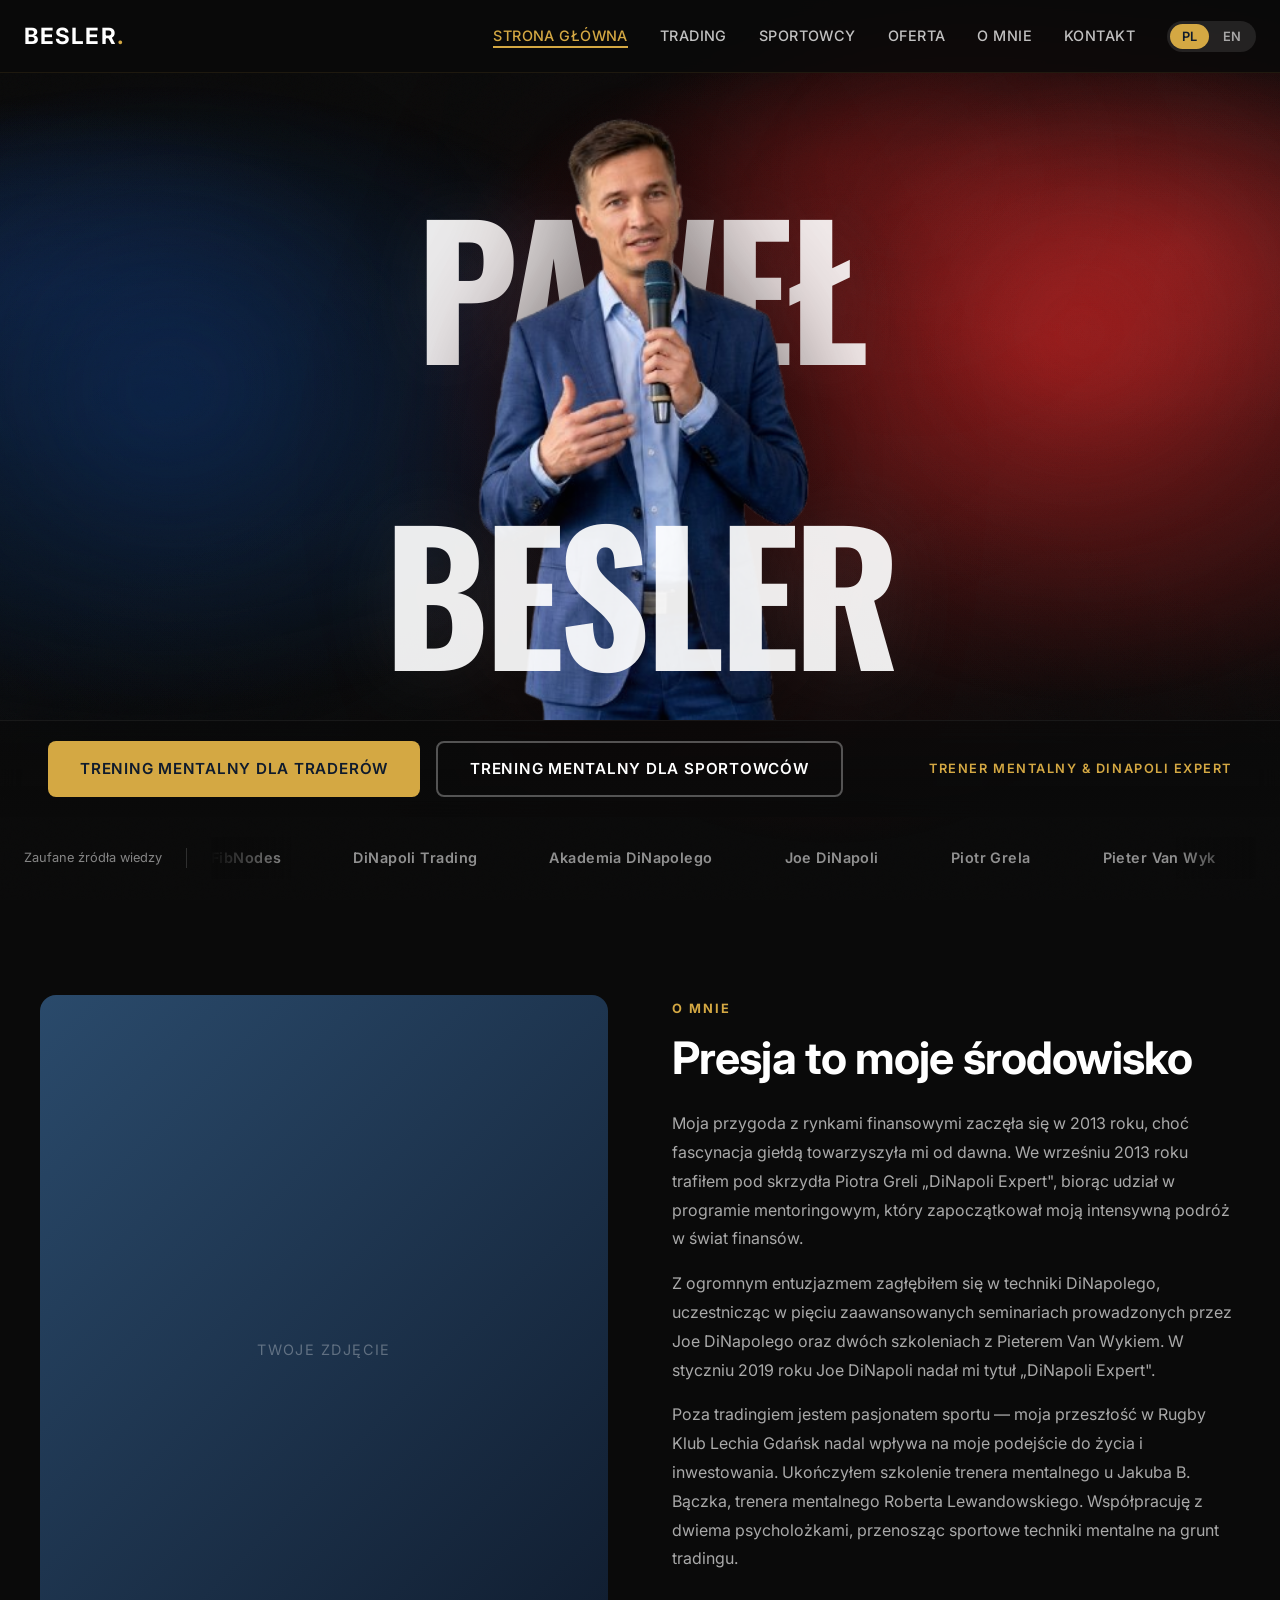
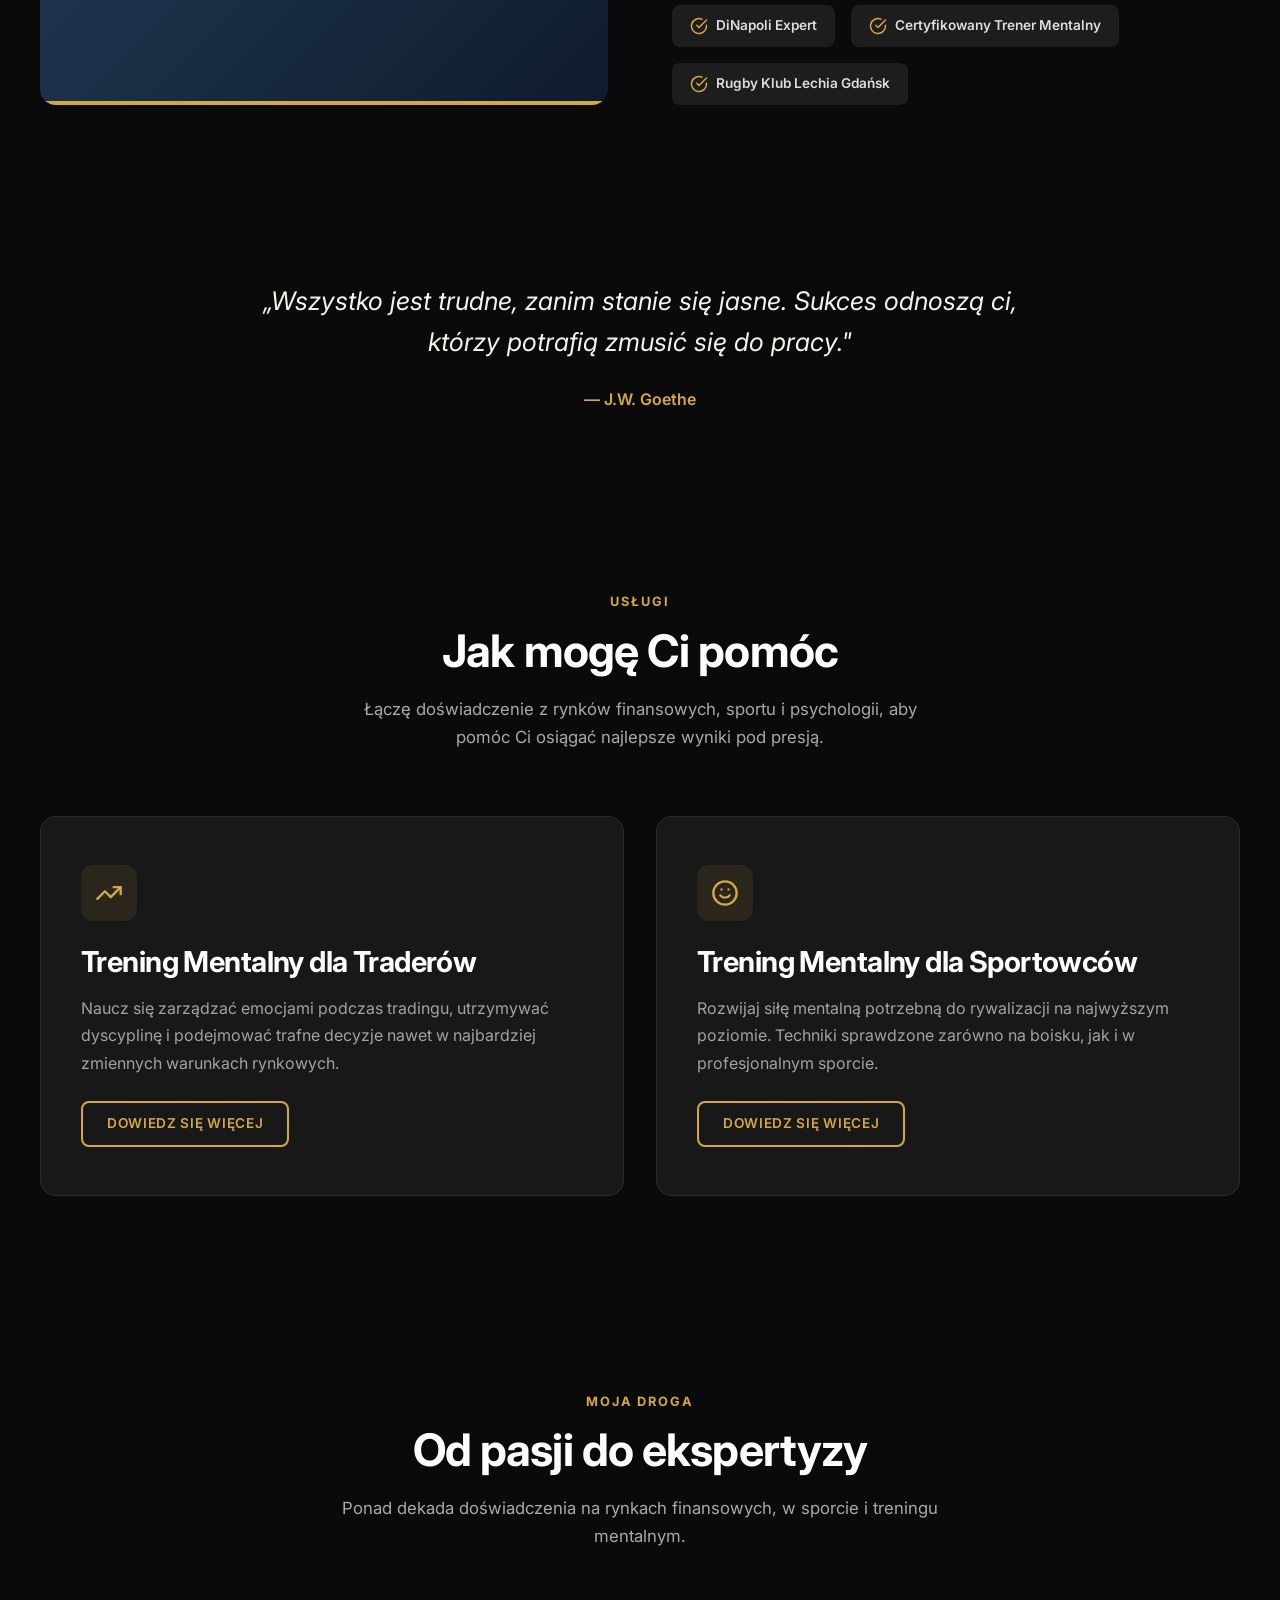
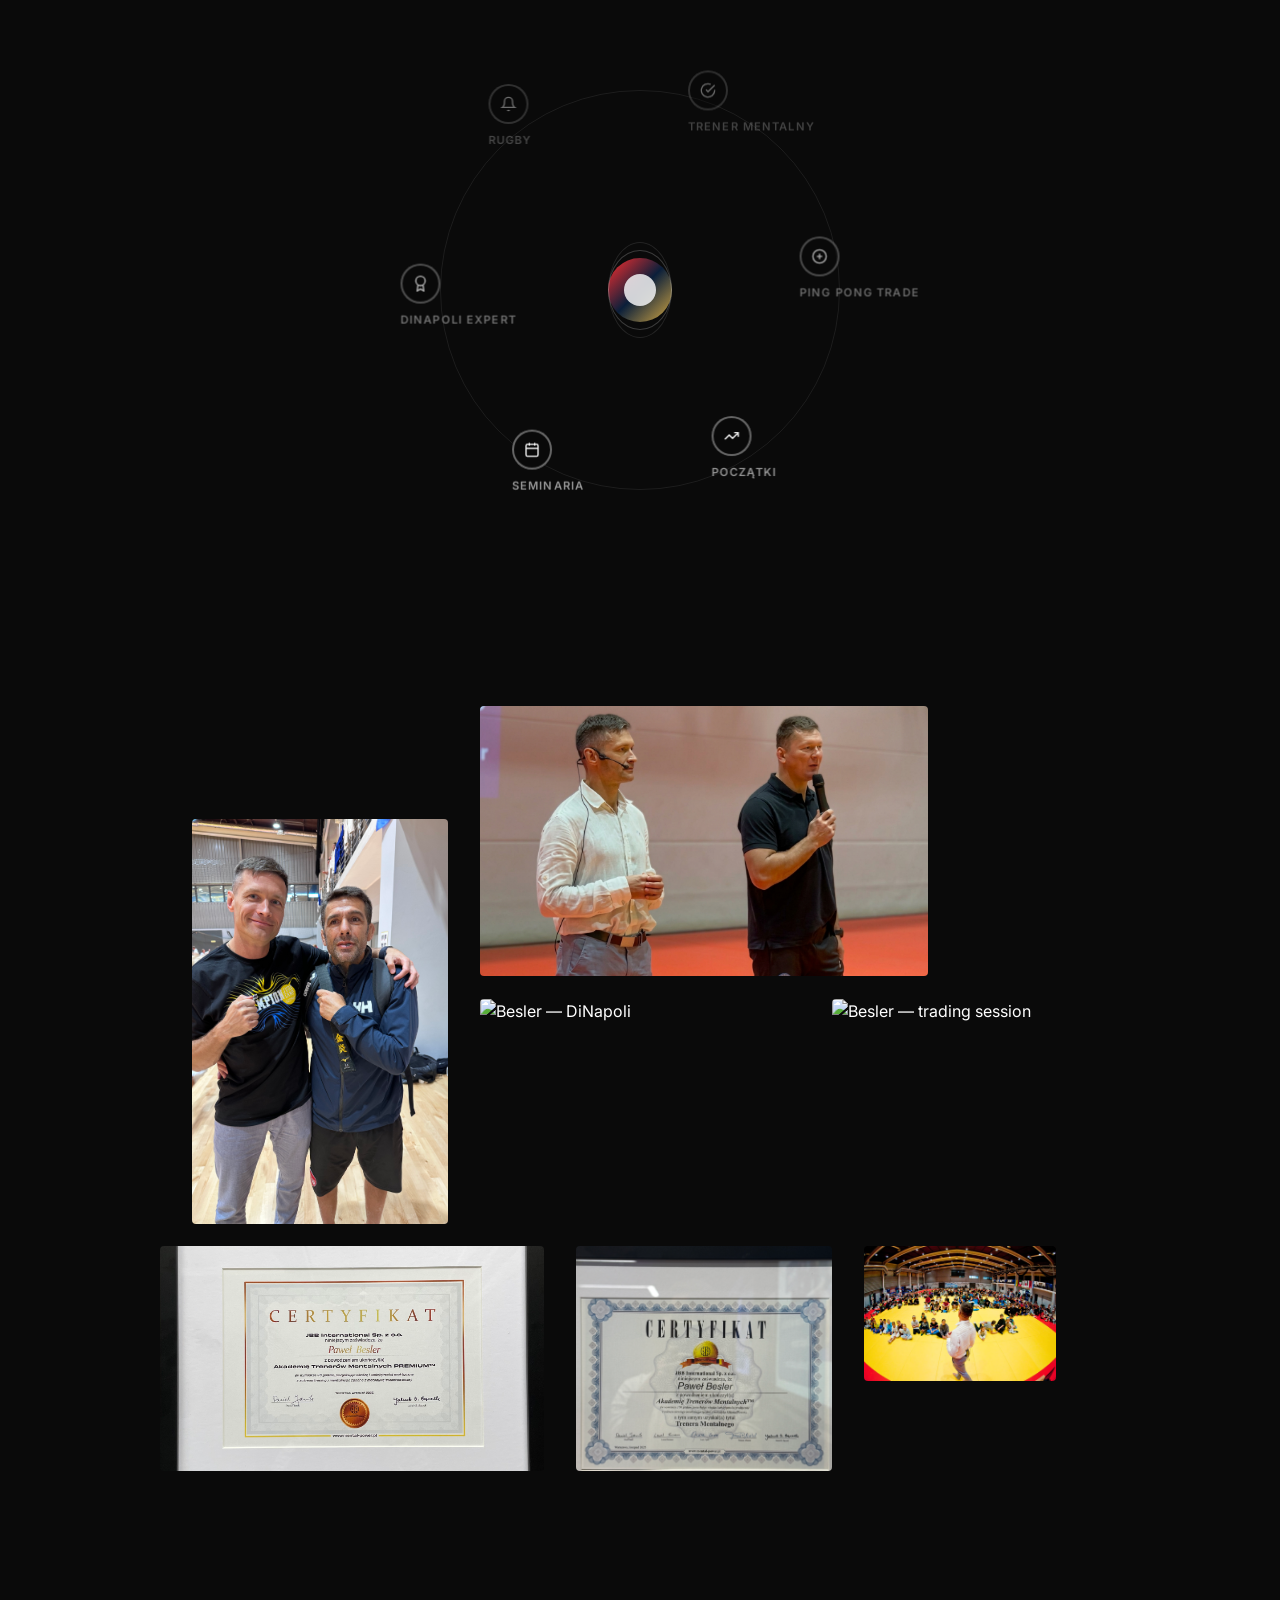
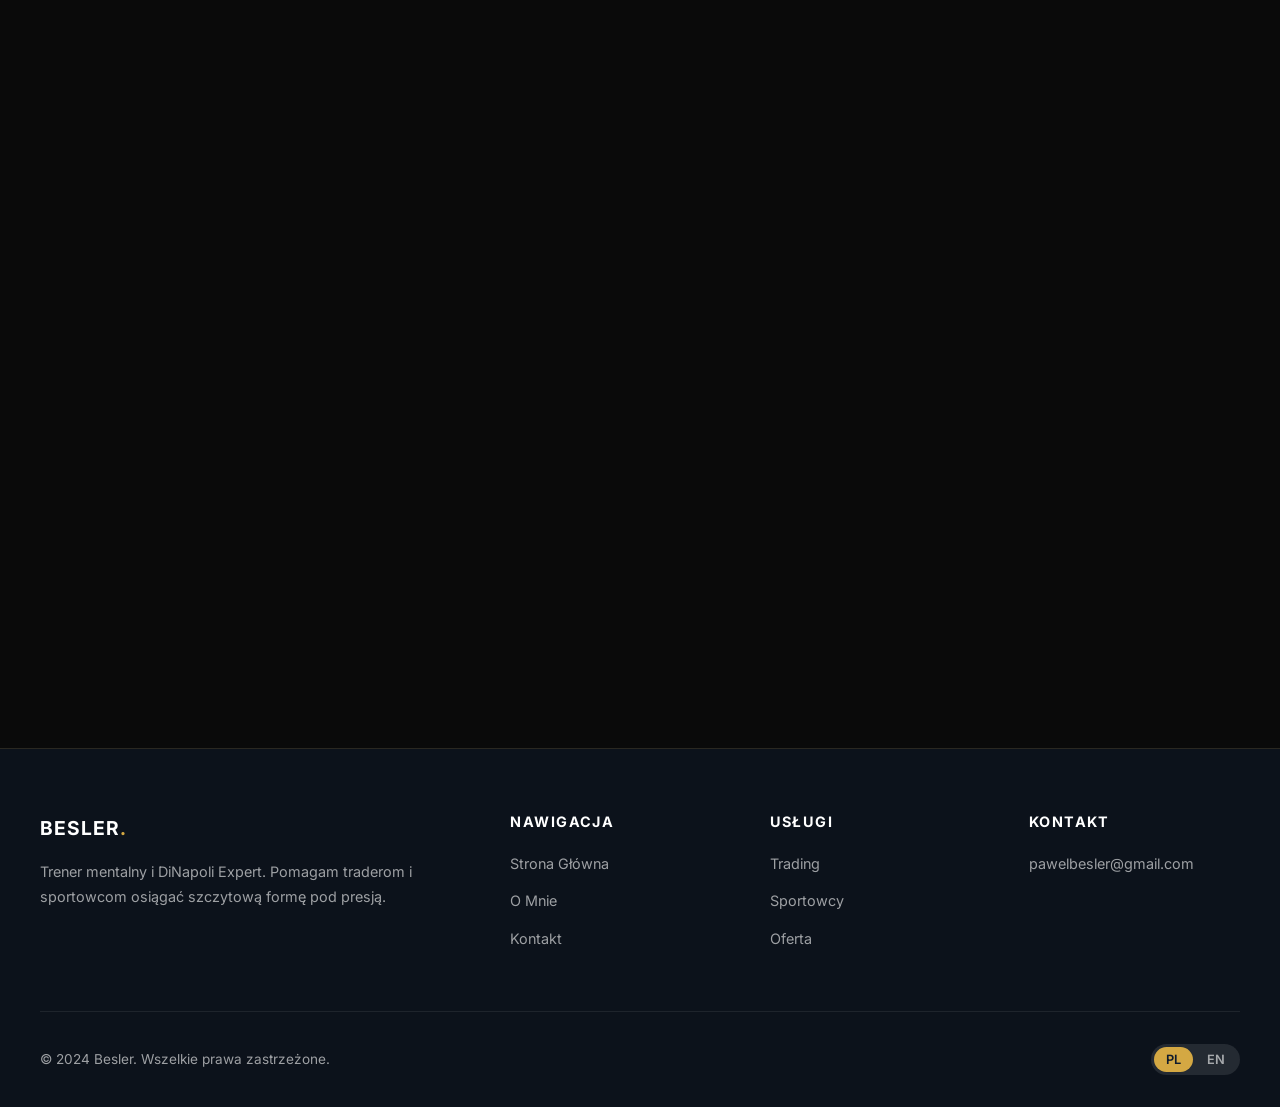
==== commit dc4ce131: "Update site content and restore zoom-parallax behavior Restore gallery zoom-parallax to original sca" ====
--- a/index.html
+++ b/index.html
@@ -150,7 +150,7 @@
           </div>
           <h3 data-i18n="services.trading.title">Trening Mentalny dla Traderów</h3>
           <p data-i18n="services.trading.desc">Naucz się zarządzać emocjami podczas tradingu, utrzymywać dyscyplinę i podejmować trafne decyzje nawet w najbardziej zmiennych warunkach rynkowych.</p>
-          <a href="trading.html" class="btn btn-outline" data-i18n="services.cta">Dowiedz się więcej</a>
+          <a href="oferta.html#trading-oferta" class="btn btn-outline" data-i18n="services.cta">Dowiedz się więcej</a>
         </div>
 
         <!-- Athletes Card -->
@@ -160,7 +160,7 @@
           </div>
           <h3 data-i18n="services.athletes.title">Trening Mentalny dla Sportowców</h3>
           <p data-i18n="services.athletes.desc">Rozwijaj siłę mentalną potrzebną do rywalizacji na najwyższym poziomie. Techniki sprawdzone zarówno na boisku, jak i w profesjonalnym sporcie.</p>
-          <a href="athletes.html" class="btn btn-outline" data-i18n="services.cta">Dowiedz się więcej</a>
+          <a href="oferta.html#sport-oferta" class="btn btn-outline" data-i18n="services.cta">Dowiedz się więcej</a>
         </div>
       </div>
     </div>
@@ -377,8 +377,8 @@
         <h2 data-i18n="events.title">Nadchodzące wydarzenia</h2>
         <p data-i18n="events.subtitle">Spotkajmy się na żywo — prelekcje, warsztaty i seminaria.</p>
       </div>
-      <div class="events-list fade-up">
-        <div class="events-placeholder" data-i18n="events.placeholder">Nowe wydarzenia pojawią się wkrótce. Zapisz się do newslettera, aby być na bieżąco.</div>
+      <div class="events-list fade-up" id="events-list">
+        <div class="events-loading" data-i18n="events.loading">Ładowanie wydarzeń...</div>
       </div>
     </div>
   </section>
@@ -432,6 +432,7 @@
         <ul>
           <li><a href="trading.html" data-i18n="nav.trading">Trading</a></li>
           <li><a href="athletes.html" data-i18n="nav.athletes">Sportowcy</a></li>
+          <li><a href="oferta.html" data-i18n="nav.oferta">Oferta</a></li>
         </ul>
       </div>
       <div>
--- a/css/styles.css
+++ b/css/styles.css
@@ -34,6 +34,7 @@
 html {
   scroll-behavior: smooth;
   font-size: 16px;
+  overflow-x: hidden;
 }
 
 body {
@@ -400,6 +401,20 @@
     drop-shadow(0 0 100px rgba(255, 46, 46, 0.08));
 }
 
+.hero-motto {
+  position: relative;
+  z-index: 4;
+  text-align: center;
+  font-size: clamp(1rem, 2.5vw, 1.4rem);
+  font-weight: 500;
+  color: rgba(245, 245, 245, 0.75);
+  letter-spacing: 0.08em;
+  text-transform: uppercase;
+  padding: 1rem 2rem 0;
+  margin: 0;
+  font-style: italic;
+}
+
 .hero-bottom {
   position: relative;
   z-index: 4;
@@ -514,21 +529,16 @@
 @media (max-width: 768px) {
   .trading-hero-split {
     flex-direction: column;
+    justify-content: center;
   }
   .trading-hero-person {
-    position: relative;
-    width: 100%;
-    height: auto;
-  }
-  .trading-hero-person img {
-    height: auto;
-    max-height: 45vh;
+    display: none;
   }
   .trading-hero-text {
     margin-left: 0;
     width: 100%;
     text-align: center;
-    padding: 1.5rem;
+    padding: 2rem 1.5rem;
   }
 }
 
@@ -638,94 +648,12 @@
   z-index: 1;
 }
 
-.section-dark {
-  background: rgba(15, 27, 45, 0.6);
+.section-dark,
+.section-steel,
+.section-cream,
+.section-white {
+  background: transparent;
   color: var(--white);
-}
-
-.section-steel {
-  background: rgba(42, 74, 107, 0.35);
-  color: var(--white);
-}
-
-.section-cream {
-  background: rgba(255, 255, 255, 0.04);
-}
-
-.section-white {
-  background: rgba(255, 255, 255, 0.06);
-}
-
-/* Smooth gradient transitions between sections */
-.section::before {
-  content: '';
-  position: absolute;
-  top: -120px;
-  left: 0;
-  right: 0;
-  height: 120px;
-  pointer-events: none;
-  z-index: 0;
-}
-
-.section-white::before {
-  background: linear-gradient(to bottom, transparent, rgba(255, 255, 255, 0.06));
-}
-
-.section-cream::before {
-  background: linear-gradient(to bottom, transparent, rgba(255, 255, 255, 0.04));
-}
-
-.section-dark::before {
-  background: linear-gradient(to bottom, transparent, rgba(15, 27, 45, 0.6));
-}
-
-.section-steel::before {
-  content: '';
-  position: absolute;
-  top: -120px;
-  left: 0;
-  right: 0;
-  height: 120px;
-  pointer-events: none;
-  z-index: 0;
-  background: linear-gradient(to bottom, transparent, rgba(42, 74, 107, 0.35));
-}
-
-/* Bottom fade-out for sections */
-.section::after {
-  content: '';
-  position: absolute;
-  bottom: -120px;
-  left: 0;
-  right: 0;
-  height: 120px;
-  pointer-events: none;
-  z-index: 0;
-}
-
-.section-white::after {
-  background: linear-gradient(to top, transparent, rgba(255, 255, 255, 0.06));
-}
-
-.section-cream::after {
-  background: linear-gradient(to top, transparent, rgba(255, 255, 255, 0.04));
-}
-
-.section-dark::after {
-  background: linear-gradient(to top, transparent, rgba(15, 27, 45, 0.6));
-}
-
-.section-steel::after {
-  content: '';
-  position: absolute;
-  bottom: -120px;
-  left: 0;
-  right: 0;
-  height: 120px;
-  pointer-events: none;
-  z-index: 0;
-  background: linear-gradient(to top, transparent, rgba(42, 74, 107, 0.35));
 }
 
 .container {
@@ -1161,6 +1089,61 @@
   font-style: italic;
 }
 
+/* Event item as link */
+a.event-item {
+  text-decoration: none;
+  color: inherit;
+  cursor: pointer;
+}
+
+a.event-item:hover {
+  border-color: var(--gold);
+  transform: translateY(-2px);
+}
+
+a.event-item:focus-visible {
+  outline: 2px solid var(--gold);
+  outline-offset: 2px;
+}
+
+a.event-item:active {
+  transform: translateY(0);
+}
+
+/* Event meta info */
+.event-time,
+.event-location {
+  display: inline-block;
+  margin-right: 1rem;
+  font-size: 0.85rem;
+  color: rgba(255, 255, 255, 0.5);
+}
+
+/* Events loading state */
+.events-loading {
+  text-align: center;
+  padding: 3rem;
+  color: rgba(255, 255, 255, 0.5);
+  font-style: italic;
+}
+
+.events-loading::after {
+  content: '';
+  display: inline-block;
+  width: 16px;
+  height: 16px;
+  border: 2px solid var(--gold);
+  border-top-color: transparent;
+  border-radius: 50%;
+  animation: calendarSpin 0.8s linear infinite;
+  margin-left: 8px;
+  vertical-align: middle;
+}
+
+@keyframes calendarSpin {
+  to { transform: rotate(360deg); }
+}
+
 /* --- Partners Section --- */
 .partners-grid {
   display: flex;
@@ -1419,6 +1402,267 @@
   color: rgba(255, 255, 255, 0.6);
 }
 
+/* --- Calendar Section Text --- */
+#calendar .section-header h2 {
+  color: #FFFFFF;
+}
+
+#calendar .section-header p {
+  color: rgba(255, 255, 255, 0.85);
+}
+
+#calendar .section-header .label {
+  color: var(--gold);
+}
+
+/* --- Calendar Embed (Google Appointment Scheduling) --- */
+.calendar-embed-wrapper {
+  max-width: 900px;
+  margin: 0 auto;
+  position: relative;
+  border-radius: 20px;
+  overflow: hidden;
+  background: #FFFFFF;
+  border: 1.5px solid rgba(212, 168, 67, 0.35);
+  box-shadow:
+    0 12px 48px rgba(20, 24, 32, 0.18),
+    0 0 80px rgba(212, 168, 67, 0.08),
+    0 0 0 1px rgba(20, 24, 32, 0.06),
+    inset 0 1px 0 rgba(255, 255, 255, 0.6);
+  padding: 14px;
+}
+
+/* Decorative header bar inside wrapper */
+.calendar-header-bar {
+  display: flex;
+  align-items: center;
+  justify-content: space-between;
+  padding: 6px 12px 16px;
+  border-bottom: 1px solid rgba(20, 24, 32, 0.08);
+  margin-bottom: 14px;
+}
+
+.calendar-header-left {
+  display: flex;
+  align-items: center;
+  gap: 10px;
+}
+
+.calendar-header-dot {
+  width: 10px;
+  height: 10px;
+  border-radius: 50%;
+  background: var(--gold);
+  box-shadow: 0 0 12px rgba(212, 168, 67, 0.6);
+  flex-shrink: 0;
+}
+
+.calendar-header-title {
+  color: #14181F;
+  font-size: 0.9rem;
+  font-weight: 600;
+  letter-spacing: 0.02em;
+}
+
+.calendar-header-external {
+  display: inline-flex;
+  align-items: center;
+  gap: 6px;
+  color: rgba(20, 24, 32, 0.6);
+  font-size: 0.8rem;
+  text-decoration: none;
+  padding: 6px 10px;
+  border-radius: 8px;
+  transition: color 0.2s ease, background 0.2s ease, transform 0.2s ease;
+}
+
+.calendar-header-external:hover,
+.calendar-header-external:focus-visible {
+  color: var(--gold);
+  background: rgba(212, 168, 67, 0.08);
+  transform: translateY(-1px);
+}
+
+.calendar-header-external svg {
+  width: 14px;
+  height: 14px;
+}
+
+/* Inner frame holds the iframe + loading/fallback states */
+.calendar-embed-inner {
+  position: relative;
+  min-height: 420px;
+  border-radius: 12px;
+  overflow: hidden;
+  background: #FAF8F3;
+  border: 1px solid rgba(20, 24, 32, 0.06);
+}
+
+.calendar-embed-iframe {
+  width: 100%;
+  height: 700px;
+  border: none;
+  border-radius: 12px;
+  opacity: 0;
+  transition: opacity 0.5s ease;
+  display: block;
+}
+
+.calendar-embed-iframe.loaded {
+  opacity: 1;
+}
+
+.calendar-loading {
+  position: absolute;
+  top: 50%;
+  left: 50%;
+  transform: translate(-50%, -50%);
+  text-align: center;
+  color: #14181F;
+  font-style: italic;
+  font-size: 1.05rem;
+  z-index: 1;
+}
+
+.calendar-loading::after {
+  content: '';
+  display: block;
+  width: 24px;
+  height: 24px;
+  border: 2px solid var(--gold);
+  border-top-color: transparent;
+  border-radius: 50%;
+  animation: calendarSpin 0.8s linear infinite;
+  margin: 12px auto 0;
+}
+
+.calendar-loading.calendar-not-configured::after {
+  display: none;
+}
+
+/* Fallback — shown when iframe can't load. Big, styled CTA. */
+.calendar-fallback {
+  display: none;
+  position: absolute;
+  top: 50%;
+  left: 50%;
+  transform: translate(-50%, -50%);
+  z-index: 2;
+  padding: 16px 32px;
+  font-size: 1rem;
+  font-weight: 600;
+  white-space: nowrap;
+  color: #FFFFFF;
+}
+
+.calendar-fallback:hover,
+.calendar-fallback:focus-visible {
+  color: #FFFFFF;
+}
+
+.calendar-direct-cta .btn-primary,
+.calendar-direct-cta .btn-primary:hover,
+.calendar-direct-cta .btn-primary:focus-visible {
+  color: #FFFFFF;
+}
+
+/* Direct-book CTA card below the iframe — always visible */
+.calendar-direct-cta {
+  max-width: 900px;
+  margin: 1.5rem auto 0;
+  padding: 1.5rem 1.75rem;
+  background: linear-gradient(135deg, rgba(212, 168, 67, 0.14), rgba(212, 168, 67, 0.05));
+  border: 1px solid rgba(212, 168, 67, 0.35);
+  border-radius: 16px;
+  display: flex;
+  align-items: center;
+  justify-content: space-between;
+  gap: 1.5rem;
+  flex-wrap: wrap;
+}
+
+.calendar-direct-cta-text {
+  flex: 1;
+  min-width: 240px;
+}
+
+.calendar-direct-cta-text strong {
+  display: block;
+  color: #14181F;
+  font-size: 1.05rem;
+  margin-bottom: 4px;
+}
+
+.calendar-direct-cta-text span {
+  color: rgba(20, 24, 32, 0.7);
+  font-size: 0.9rem;
+  line-height: 1.5;
+}
+
+.calendar-direct-cta .btn {
+  flex-shrink: 0;
+  display: inline-flex;
+  align-items: center;
+  gap: 8px;
+}
+
+.calendar-direct-cta .btn svg {
+  width: 16px;
+  height: 16px;
+}
+
+/* Dark section: keep wrapper white, strengthen outer glow for contrast */
+.section-dark .calendar-embed-wrapper {
+  background: #FFFFFF;
+  border-color: rgba(212, 168, 67, 0.45);
+  box-shadow:
+    0 16px 56px rgba(0, 0, 0, 0.45),
+    0 0 100px rgba(212, 168, 67, 0.12),
+    0 0 0 1px rgba(255, 255, 255, 0.08),
+    inset 0 1px 0 rgba(255, 255, 255, 0.6);
+}
+
+@media (max-width: 768px) {
+  .calendar-embed-iframe {
+    height: 500px;
+  }
+  .calendar-embed-inner {
+    min-height: 450px;
+  }
+  .calendar-embed-wrapper {
+    padding: 10px;
+  }
+  .calendar-direct-cta {
+    padding: 1.25rem;
+    flex-direction: column;
+    align-items: stretch;
+    text-align: center;
+  }
+  .calendar-direct-cta .btn {
+    justify-content: center;
+  }
+}
+
+@media (max-width: 480px) {
+  .calendar-embed-iframe {
+    height: 450px;
+  }
+  .calendar-embed-inner {
+    min-height: 400px;
+  }
+  .calendar-embed-wrapper {
+    border-radius: 14px;
+    padding: 8px;
+  }
+  .calendar-header-bar {
+    padding: 4px 8px 12px;
+    margin-bottom: 10px;
+  }
+  .calendar-header-external span {
+    display: none;
+  }
+}
+
 /* --- Resources Grid --- */
 .resources-grid {
   display: grid;
@@ -1458,7 +1702,7 @@
   padding: 5rem 1.5rem;
   position: relative;
   z-index: 1;
-  background: linear-gradient(to bottom, rgba(42, 74, 107, 0.35), rgba(42, 74, 107, 0.25));
+  background: transparent;
 }
 
 .quote-section blockquote {
@@ -1869,9 +2113,7 @@
 .trust-bar {
   position: relative;
   z-index: 1;
-  background: rgba(10, 10, 10, 0.6);
-  border-top: 1px solid rgba(255, 255, 255, 0.04);
-  border-bottom: 1px solid rgba(255, 255, 255, 0.04);
+  background: transparent;
   padding: 1.25rem 0;
 }
 
@@ -1958,7 +2200,7 @@
 /* --- Orbital Timeline (main/features) --- */
 .orbital-section {
   overflow: hidden;
-  background: linear-gradient(to bottom, rgba(10, 10, 10, 0.3), rgba(15, 27, 45, 0.6), rgba(15, 27, 45, 0.6));
+  background: transparent;
 }
 
 .orbital-viewport {
@@ -2180,8 +2422,9 @@
   position: relative;
   z-index: 1;
   padding: 2rem 1.5rem;
-  background: rgba(10, 10, 10, 0.95);
-}
+  background: transparent;
+}
+
 
 .scroll-section-sticky {
   position: sticky;
@@ -2431,17 +2674,111 @@
     width: 100%;
   }
 
+  /* --- Orbital → Vertical Timeline on mobile --- */
   .orbital-viewport {
-    height: 450px;
-  }
-
+    height: auto !important;
+    display: flex;
+    flex-direction: column;
+    align-items: stretch;
+    padding: 0 1.5rem 2rem;
+    position: relative;
+  }
+
+  .orbital-center-group,
+  .orbital-center-orb,
+  .orbital-center-inner,
+  .orbital-center-ping,
   .orbital-ring {
-    width: 280px;
-    height: 280px;
+    display: none !important;
+  }
+
+  .orbital-node {
+    position: relative !important;
+    transform: none !important;
+    opacity: 1 !important;
+    z-index: 1 !important;
+    display: grid;
+    grid-template-columns: 2.25rem 1fr;
+    grid-template-rows: auto auto;
+    gap: 0.25rem 1rem;
+    padding: 1.25rem 0;
+    padding-left: 0;
+    border-left: none;
+    cursor: default;
+  }
+
+  /* Vertical connecting line between nodes */
+  .orbital-node::before {
+    content: '';
+    position: absolute;
+    left: calc(2.25rem / 2 - 1px);
+    top: 0;
+    bottom: 0;
+    width: 2px;
+    background: rgba(255, 255, 255, 0.08);
+    z-index: -1;
+  }
+
+  .orbital-node:first-of-type::before {
+    top: 50%;
+  }
+
+  .orbital-node:last-of-type::before {
+    bottom: 50%;
+  }
+
+  .orbital-node-dot {
+    grid-row: 1 / 3;
+    grid-column: 1;
+    flex-shrink: 0;
+    width: 2.25rem;
+    height: 2.25rem;
+    position: relative;
+    align-self: start;
+    margin-top: 0.15rem;
+  }
+
+  .orbital-node-title {
+    grid-column: 2;
+    grid-row: 1;
+    position: static;
+    transform: none !important;
+    white-space: normal;
+    font-size: 0.8rem;
+    font-weight: 700;
+    letter-spacing: 0.08em;
+    color: white;
   }
 
   .orbital-node-card {
-    width: 14rem;
+    grid-column: 2;
+    grid-row: 2;
+    position: static;
+    transform: none !important;
+    width: 100% !important;
+    opacity: 1;
+    pointer-events: auto;
+    padding: 1rem;
+    background: rgba(255, 255, 255, 0.04);
+    border: 1px solid rgba(255, 255, 255, 0.1);
+    box-shadow: none;
+    border-radius: 8px;
+  }
+
+  .orbital-node-card::before {
+    display: none;
+  }
+
+  .orbital-node.expanded .orbital-node-dot {
+    transform: none;
+  }
+
+  .orbital-node.expanded .orbital-node-title {
+    transform: none !important;
+  }
+
+  .orbital-node.expanded .orbital-node-card {
+    transform: none !important;
   }
 
   .scroll-section {
@@ -2491,28 +2828,6 @@
 }
 
 @media (max-width: 480px) {
-  .orbital-viewport {
-    height: 400px;
-  }
-
-  .orbital-ring {
-    width: 220px;
-    height: 220px;
-  }
-
-  .orbital-node-card {
-    width: 12rem;
-    padding: 1rem;
-  }
-
-  .orbital-node-card h4 {
-    font-size: 0.8rem;
-  }
-
-  .orbital-node-card p {
-    font-size: 0.7rem;
-  }
-
   .scroll-section {
     height: 40rem;
   }
@@ -2527,8 +2842,9 @@
    ============================================ */
 .zoom-parallax-section {
   position: relative;
-  background: #0A0A0A;
-}
+  background: transparent;
+}
+
 
 .zoom-parallax-container {
   position: relative;
@@ -2560,6 +2876,8 @@
   position: relative;
   overflow: hidden;
   border-radius: 4px;
+  transform-origin: center center;
+  will-change: transform;
 }
 
 .zp-img-wrap img {
@@ -2607,7 +2925,7 @@
 }
 
 .zp-img-wrap--4 img {
-  object-position: center 25%;
+  object-position: center 60%;
 }
 
 .zp-img-wrap--5 {
@@ -2629,7 +2947,7 @@
 /* --- Mobile adjustments --- */
 @media (max-width: 768px) {
   .zoom-parallax-container {
-    height: 200vh;
+    height: 160vh;
   }
 
   .zp-img-wrap--0 {
@@ -2678,3 +2996,105 @@
     height: 12vh;
   }
 }
+
+/* ============================================
+   GLOBAL MOBILE FIXES
+   ============================================ */
+
+/* Prevent any element from causing horizontal scroll */
+* { max-width: 100%; }
+img, video, iframe, svg { max-width: 100%; }
+
+@media (max-width: 768px) {
+
+  /* --- Quote section --- */
+  .quote-section {
+    padding: 3.5rem 1.5rem;
+  }
+  .quote-section blockquote {
+    font-size: clamp(1rem, 4.5vw, 1.3rem);
+  }
+
+  /* --- Hero names — prevent overflow on narrow screens --- */
+  .hero-name {
+    font-size: clamp(3.5rem, 18vw, 10rem);
+  }
+
+  /* --- About image — cap height on mobile --- */
+  .about-image {
+    max-height: 55vw;
+    aspect-ratio: unset;
+  }
+
+  /* --- Trading hero text size --- */
+  .trading-hero-text h1 {
+    font-size: clamp(1.6rem, 6vw, 2.5rem);
+  }
+
+  /* --- Scroll card frame — prevent bleed --- */
+  .scroll-card-wrapper {
+    width: calc(100% - 2rem);
+  }
+
+  /* --- Zoom parallax gallery — hide entirely on mobile --- */
+  .zoom-parallax-section {
+    display: none;
+  }
+
+  /* --- CTA section padding --- */
+  .cta-section {
+    padding: 4rem 1.5rem;
+    text-align: center;
+  }
+
+  /* --- Resource cards full width --- */
+  .resource-card {
+    padding: 1.5rem;
+  }
+
+  /* --- Process steps on mobile --- */
+  .process-grid {
+    gap: 2rem;
+  }
+
+  /* --- Section headers --- */
+  .section-header h2 {
+    font-size: clamp(1.4rem, 6vw, 2.2rem);
+  }
+}
+
+@media (max-width: 480px) {
+
+  /* --- Hero bottom badge — hide on very small screens --- */
+  .hero-bottom-right {
+    display: none;
+  }
+
+  /* --- Trust bar items smaller text --- */
+  .slider-item span {
+    font-size: 0.8rem;
+  }
+
+  /* --- Zoom parallax — further simplify, only center + top + bottom --- */
+  .zp-item--1,
+  .zp-item--3 {
+    display: none;
+  }
+
+  /* --- Quote text --- */
+  .quote-section blockquote {
+    font-size: 1rem;
+  }
+
+  /* --- Buttons full width on tiny screens --- */
+  .btn {
+    width: 100%;
+    text-align: center;
+    justify-content: center;
+  }
+
+  .hero-cta .btn,
+  .cta-buttons .btn {
+    max-width: 280px;
+  }
+}
